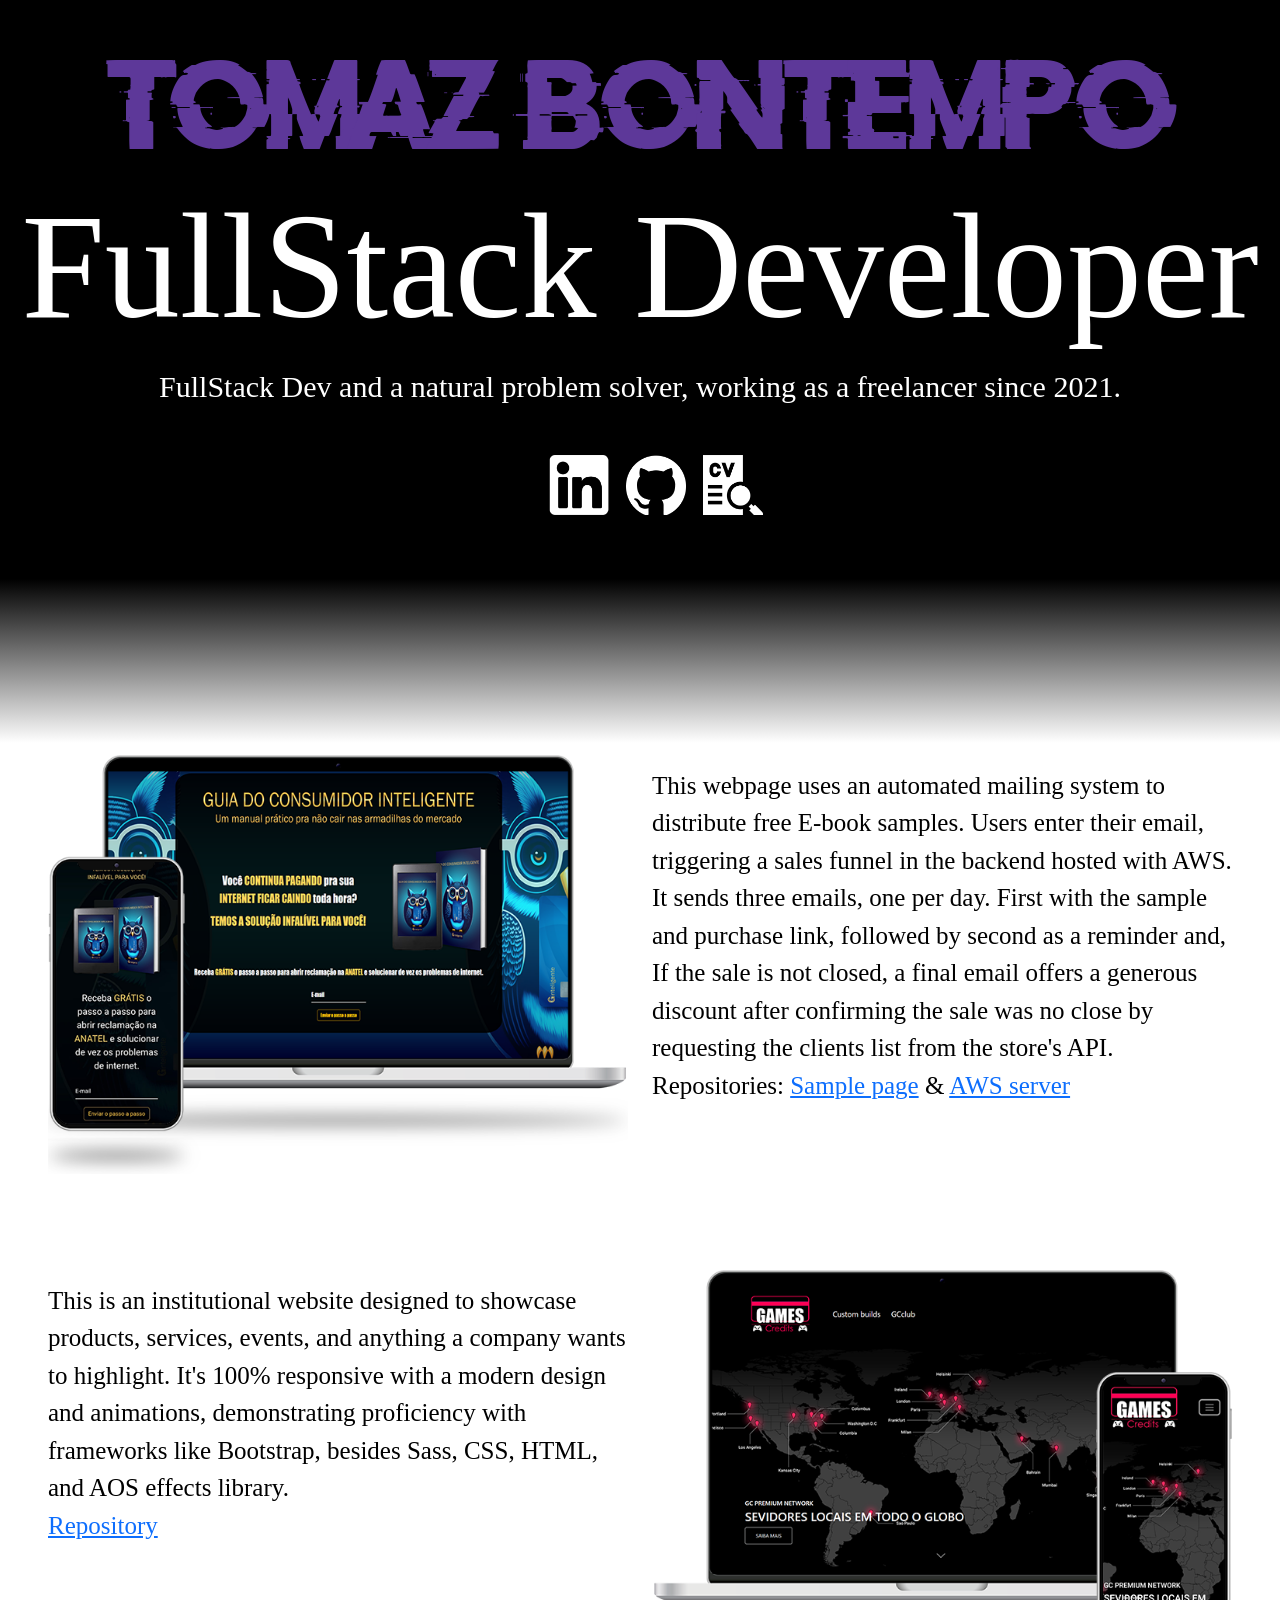
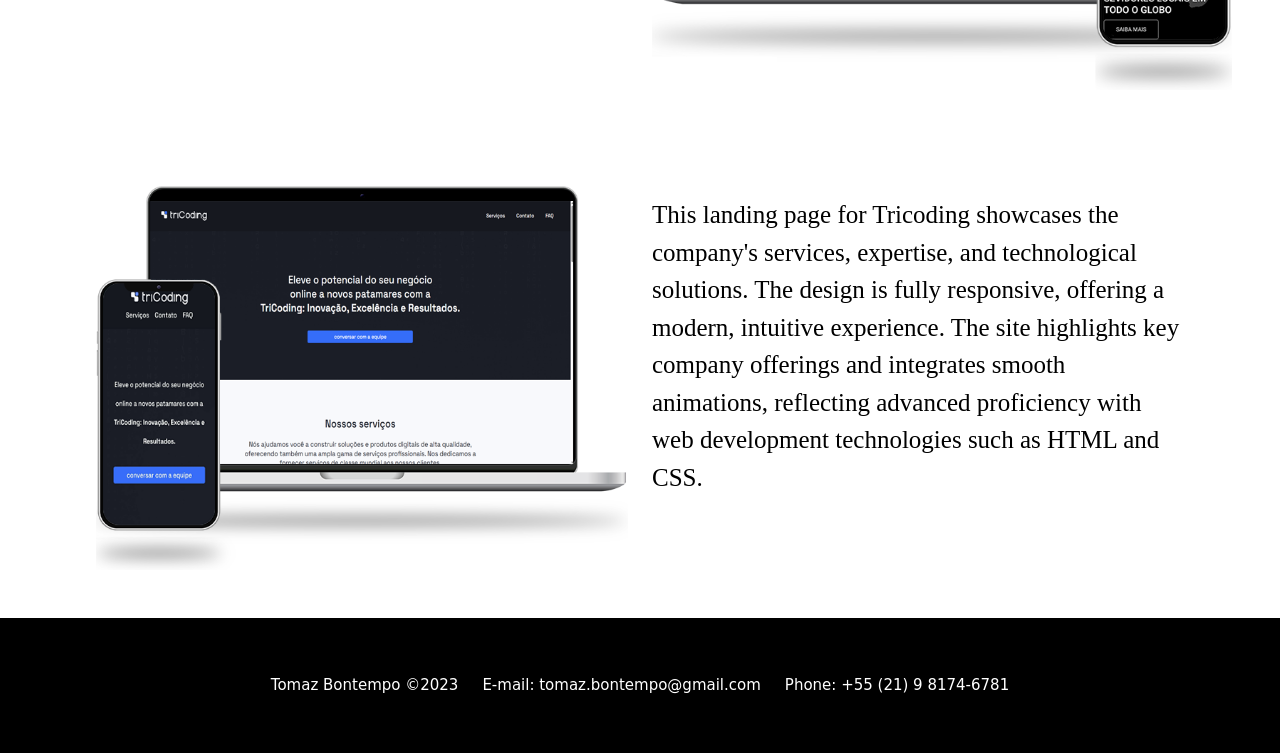
==== index.html @ 77db4ad9 "Update institutional site link after repository rename" ====
<!DOCTYPE html>
<html lang="en">
  <head>
    <title>Tomaz Bontempo FullStack Developer</title>
    <link rel="icon" type="image/x-icon" href="imgs/favicon.ico">
    <meta charset="utf-8" />
    <meta name="viewport" content="width=device-width, initial-scale=1" />
    <meta name="description" content="Easy and direct porfolio to display some of Tomaz Bontempo's projects and give quick access to Linkeding, GitHub and Resume.">
    <!-- Bootstrap CSS -->
    <link
      href="https://cdn.jsdelivr.net/npm/bootstrap@5.0.2/dist/css/bootstrap.min.css"
      rel="stylesheet"
      integrity="sha384-EVSTQN3/azprG1Anm3QDgpJLIm9Nao0Yz1ztcQTwFspd3yD65VohhpuuCOmLASjC"
      crossorigin="anonymous"
    />
    <link rel="stylesheet" href="style.css" />
  </head>
  <body>
    <header class="container-fluid py-5 title">
      <h2>Tomaz Bontempo</h2>
      <h1>FullStack Developer</h1>
      <p>
        FullStack Dev and a natural problem solver,
        working as a freelancer since 2021.
      </p>
      <div class="icons">
        <ul class="contatos">
          <li><a href="https://www.linkedin.com/in/tomazbontempo/" target="_blank"><img src="imgs/linkedin.png" class="icon" alt="Linkedin icon"></a></li>
          <li><a href="https://github.com/TomazBontempo" target="_blank"><img src="imgs/github.png" class="icon" alt="Github icon"></a></li>
          <li><a href="Files/Tomaz Bontempo - Resume.pdf" target="_blank"><img src="imgs/cv.png" class="icon" alt="CV icon"></a></li>
      </ul>
    </header>
      

    <div class="px-5 projects">
      <div class="row d-flex justify-content-around py-5">
        <div class="col-md">
          <a href="https://sample.guiadoconsumidorinteligente.com/" target="_blank"><img src="imgs/cgi.png" class="img-fluid" alt="GCI mockup" /></a>
        </div>
        <div class="col-md d-flex justify-content-center">
          <p>
            This webpage uses an automated mailing system to distribute free
            E-book samples. Users enter their email, triggering a sales funnel
            in the backend hosted with AWS. It sends three emails, one per day.
            First with the sample and purchase link, followed by second as a
            reminder and, If the sale is not closed, a final email offers a
            generous discount after confirming the sale was no close by
            requesting the clients list from the store's API.
            <br>Repositories: <a href="https://github.com/TomazBontempo/GCIfreeSamplePage" target="_blank">Sample page</a> & 
            <a href="https://github.com/TomazBontempo/gciAwsServer" target="_blank">AWS server</a>
          </p>
        </div>
      </div>
      <div class="row py-5">
        <div class="col-md order-md-2 ">
          <a href="https://tomazbontempo.github.io/onebitcode-institutional-site/" target="_blank"><img src="imgs/gc.png" class="img-fluid" alt="GC new products mockup" /></a>
        </div>
        <div class="col-md order-md-1 d-flex justify-content-center">
            <p>
              This is an institutional website designed to showcase products,
              services, events, and anything a company wants to highlight. It's
              100% responsive with a modern design and animations, demonstrating
              proficiency with frameworks like Bootstrap, besides Sass, CSS, HTML,
              and AOS effects library.<br><a href="https://github.com/TomazBontempo/gcInstitutionalSite" target="_blank">Repository</a>
          </p>
        </div>
    </div>
    <div class="px-5 projects02">
      <div class="row d-flex justify-content-around py-5">
        <div class="col-md">
          <a href="https://tricoding.com.br/" target="_blank"><img src="imgs/tricoding.png" class="img-fluid" alt="tricoding mockup" /></a>
        </div>
        <div class="col-md d-flex justify-content-center">
          <p>
              This landing page for Tricoding showcases the company's services,
             expertise, and technological solutions. The design is fully responsive, offering a modern, 
             intuitive experience. The site highlights key company offerings and integrates smooth animations, 
             reflecting advanced proficiency with web development technologies such as HTML and CSS.
          </p>
        </div>
      </div>
    </div>
    
    </div>

    <!-- Footer -->
    <footer class="container-fluid text-white text-center">
      <div class="text-center contact d-flex flex-column flex-md-row justify-content-md-center">
        <span class="me-4 mb-2 mb-md-0"> Tomaz Bontempo &copy;2023</span>
        <a class="me-4 mb-2 mb-md-0" href="mailto:tomaz.bontempo@gmail.com">E-mail: tomaz.bontempo@gmail.com</a>
        <a href="https://wa.me/5521981746781" target="_blank">Phone: +55 (21) 9 8174-6781</a>
      </div>
    </footer>
    <!-- Bootstrap Script -->
    <script
      src="https://cdn.jsdelivr.net/npm/bootstrap@5.0.2/dist/js/bootstrap.bundle.min.js"
      integrity="sha384-MrcW6ZMFYlzcLA8Nl+NtUVF0sA7MsXsP1UyJoMp4YLEuNSfAP+JcXn/tWtIaxVXM"
      crossorigin="anonymous"
    ></script>
  </body>
</html>
---- style.css ----
@font-face {
  font-family: glitch;
  src: url(Font/Doctor\ Glitch.otf);
}

@font-face {
  font-family: ow;
  src: url(Font/big_noodle_titling_oblique.ttf);
}

* {
  padding: 0px;
  margin: 0px;
}

/*Header*/
.title {
  text-align: center;
  margin: 0;
  background-color: black;
  color: white;
}

h1 {
  font-size: 150px;
  font-family: Impact;
}

h2 {
  font-family: glitch;
  color: #5d3899;
  font-size: 100px;
}

.title p {
  font-size: 30px;
}

p {
  font-family: ow;
}

.icons {
  display: block;
  text-align: center;
}

.icons li {
  display: inline-block;
  text-align: center;
  vertical-align: top;
  transition: 0.5s all;
  margin: 0 0.5%;
  box-sizing: border-box;
  cursor: pointer;
}

.icons li:hover {
  transform: scale(1.2);
  filter: drop-shadow(0 0 20px #5d3899) drop-shadow(0 0 20px #5d3899); /* Updated drop-shadow function */
}

.icon {
  width: 60px;
  height: 60px;
  margin-top: 30px;
}

/*Body*/
.projects {
  padding-top: 10%;
  background-image: linear-gradient(black, white 10%);
}

.projects02 {
  background-color: #ffffff;
}

.projects p {
  color: black;
  font-size: 30px;
  width: 65%;
  justify-content: center;
  margin-top: 2%;
}
.img-fluid {
  transition: 0.5s;
}
.img-fluid:hover {
  transform: scale(1.1);
}

/*Footer*/

footer {
  background-color: black;
  height: 15vh;
  font-size: 15px;
  font-weight: 500;
  display: flex;
  align-items: center;
  justify-content: center;
}

footer a {
  text-decoration: none;
  color: #ffffff;
}
footer a:hover {
  color: #5d3899;
}

/*Breakpoints*/

@media (max-width: 1600px) {
  .projects p {
    font-size: 25px;
    width: 100%;
  }
}

@media (max-width: 700px) {
  h1 {
    font-size: 75px;
  }

  h2 {
    font-size: 50px;
  }

  .title p {
    font-size: 20px;
  }

  .icon {
    width: 45px;
    height: 45px;
    margin-top: 20px;
    margin-left: 5px;
  }
}
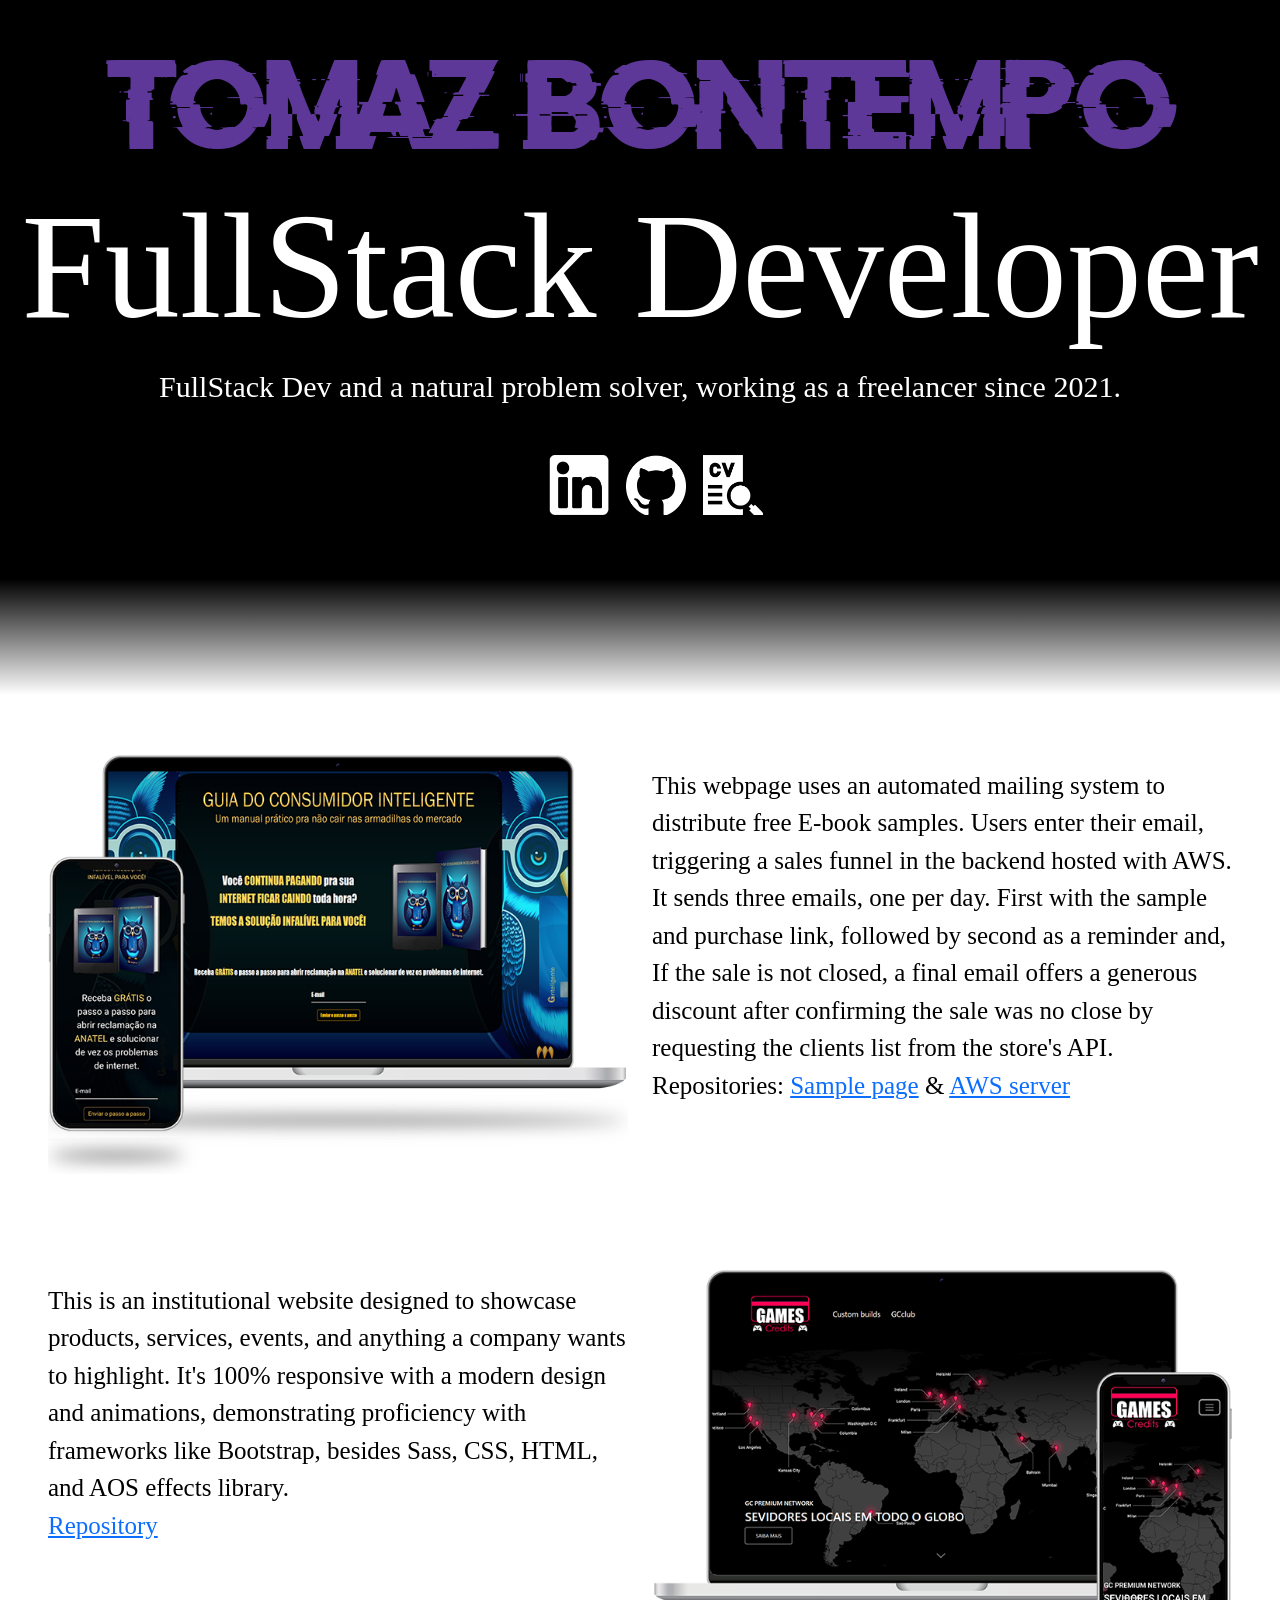
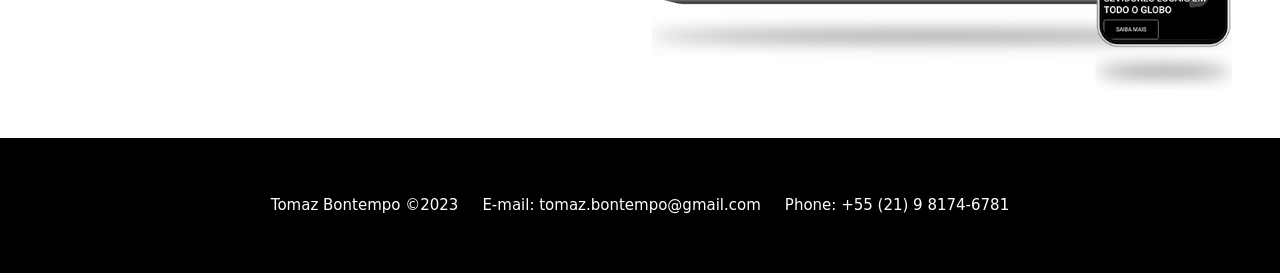
==== commit 54df2d6a: "Remove Tricoding project from portfolio Co-Authored-By: Claude Opus 5.5 <noreply@anthropic.com>" ====
--- a/index.html
+++ b/index.html
@@ -61,26 +61,10 @@
               services, events, and anything a company wants to highlight. It's
               100% responsive with a modern design and animations, demonstrating
               proficiency with frameworks like Bootstrap, besides Sass, CSS, HTML,
-              and AOS effects library.<br><a href="https://github.com/TomazBontempo/gcInstitutionalSite" target="_blank">Repository</a>
+              and AOS effects library.<br><a href="https://github.com/TomazBontempo/onebitcode-institutional-site" target="_blank">Repository</a>
           </p>
         </div>
     </div>
-    <div class="px-5 projects02">
-      <div class="row d-flex justify-content-around py-5">
-        <div class="col-md">
-          <a href="https://tricoding.com.br/" target="_blank"><img src="imgs/tricoding.png" class="img-fluid" alt="tricoding mockup" /></a>
-        </div>
-        <div class="col-md d-flex justify-content-center">
-          <p>
-              This landing page for Tricoding showcases the company's services,
-             expertise, and technological solutions. The design is fully responsive, offering a modern, 
-             intuitive experience. The site highlights key company offerings and integrates smooth animations, 
-             reflecting advanced proficiency with web development technologies such as HTML and CSS.
-          </p>
-        </div>
-      </div>
-    </div>
-    
     </div>
 
     <!-- Footer -->
--- a/style.css
+++ b/style.css
@@ -72,10 +72,6 @@
   background-image: linear-gradient(black, white 10%);
 }
 
-.projects02 {
-  background-color: #ffffff;
-}
-
 .projects p {
   color: black;
   font-size: 30px;
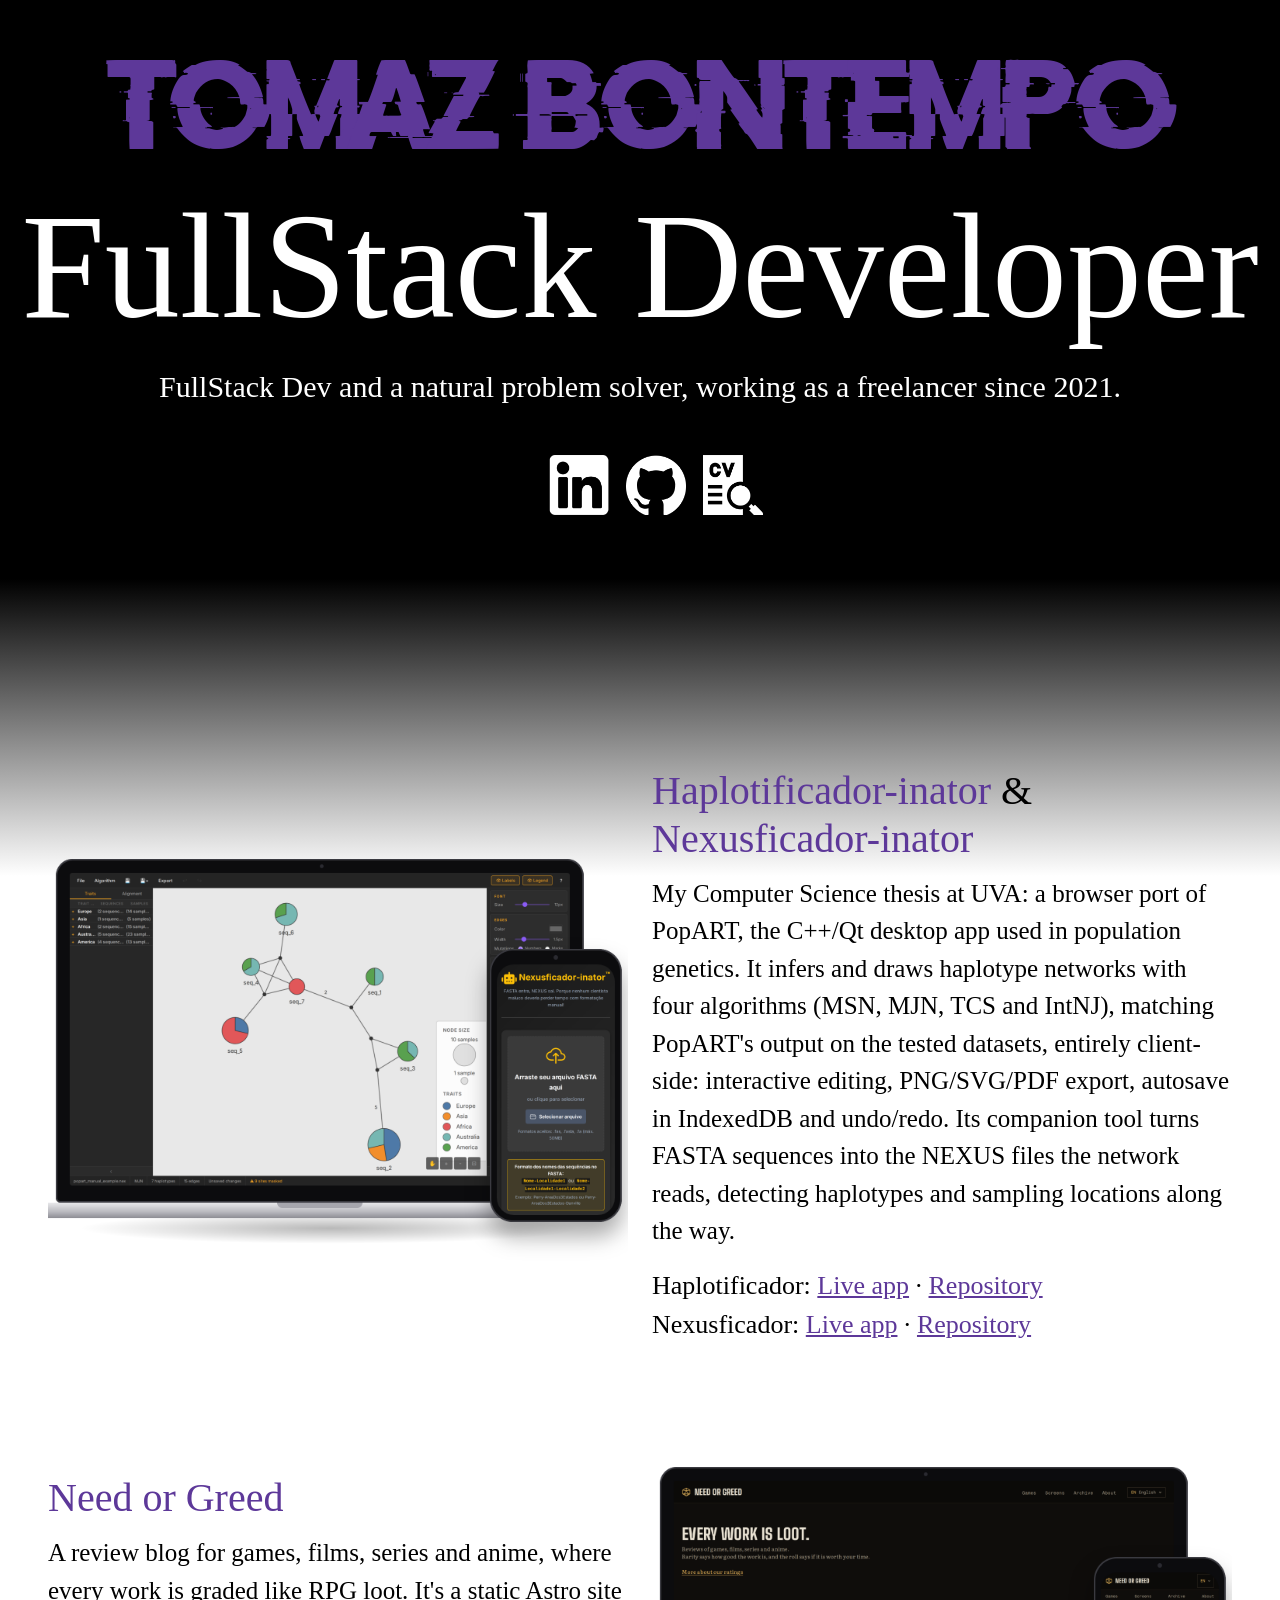
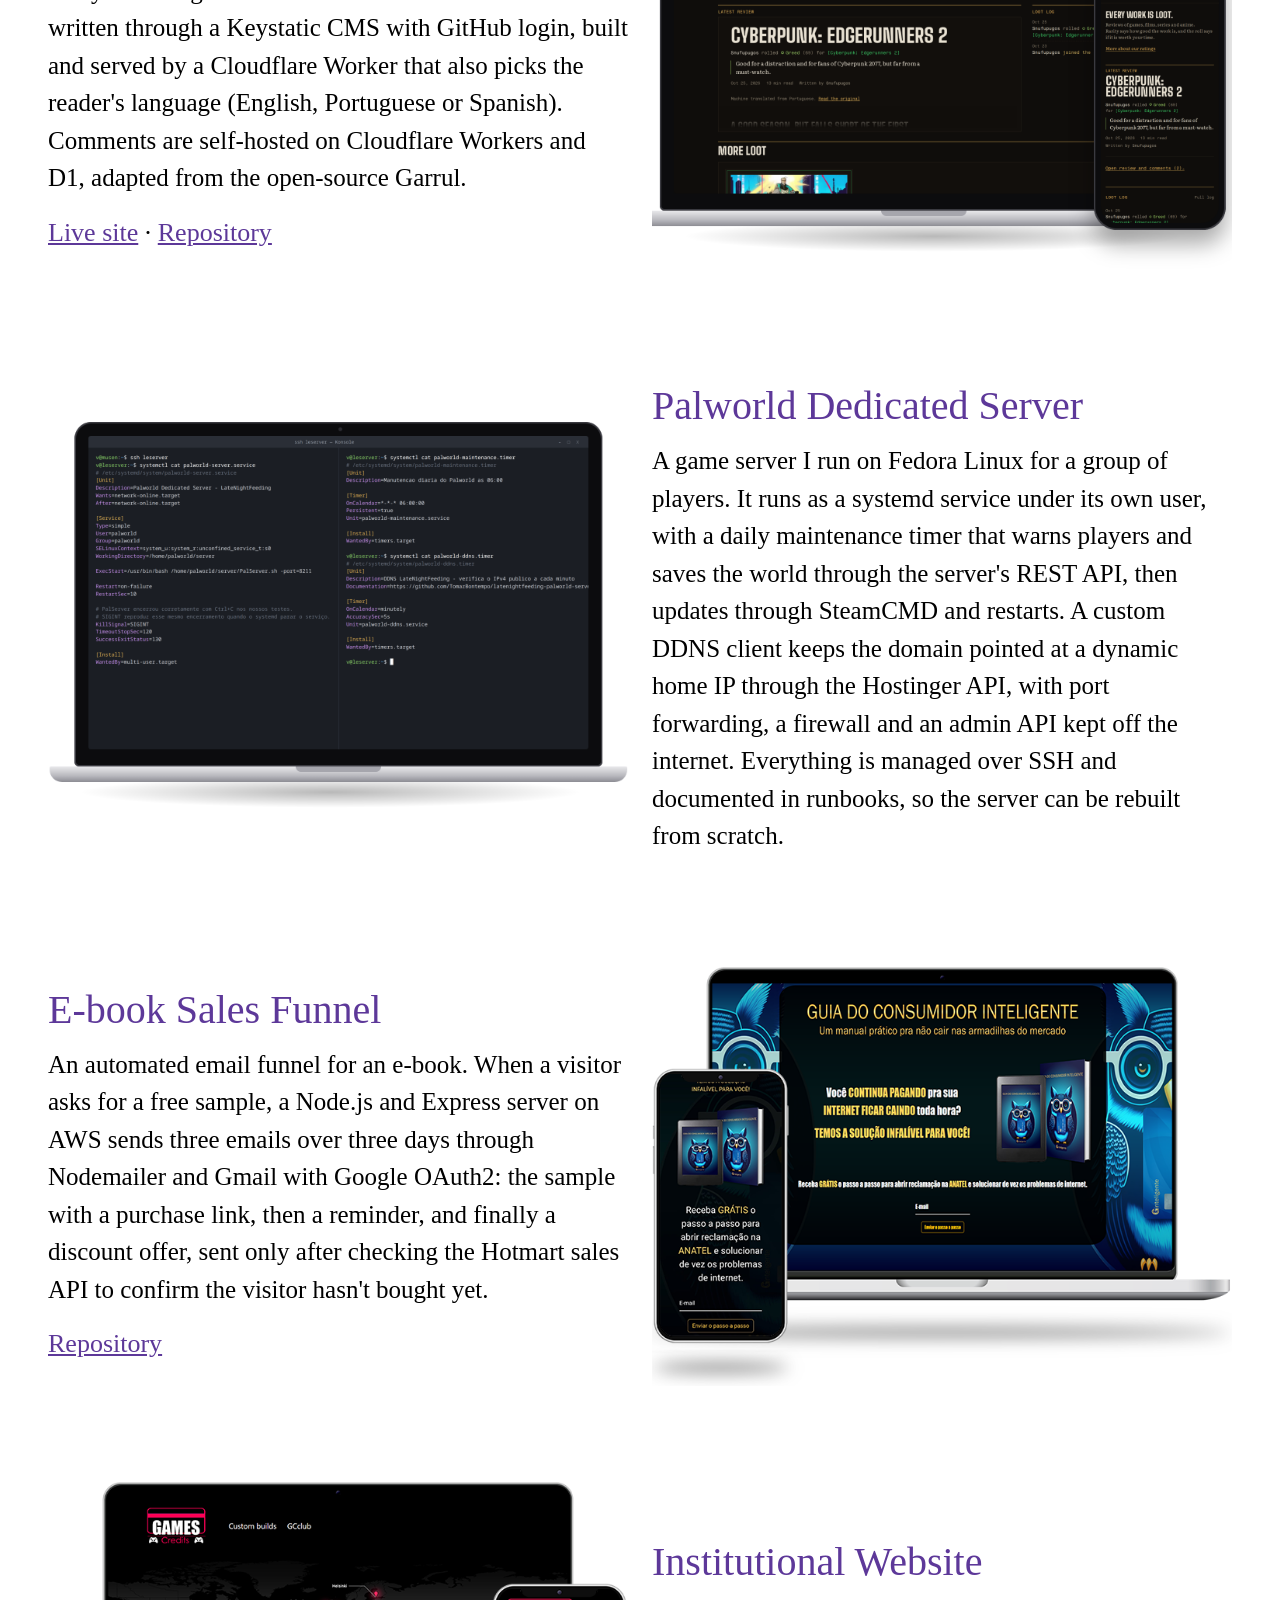
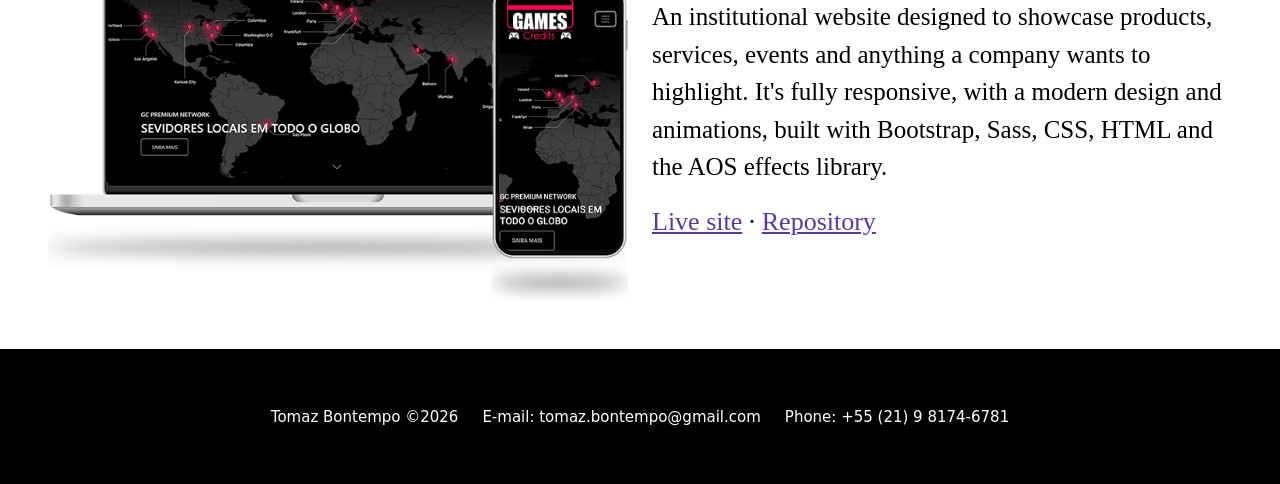
==== commit 927f7dee: "Add thesis, Need or Greed and Palworld projects; refocus GCI on the funnel - New sections with devic" ====
--- a/index.html
+++ b/index.html
@@ -32,45 +32,131 @@
     </header>
       
 
-    <div class="px-5 projects">
-      <div class="row d-flex justify-content-around py-5">
+    <main class="px-5 projects">
+      <!-- Haplotificador-inator + Nexusficador-inator -->
+      <section class="row align-items-center py-5">
         <div class="col-md">
-          <a href="https://sample.guiadoconsumidorinteligente.com/" target="_blank"><img src="imgs/cgi.png" class="img-fluid" alt="GCI mockup" /></a>
+          <a href="https://haplotificador-inator.vercel.app" target="_blank"><img src="imgs/haplo.png" class="img-fluid" alt="Haplotificador-inator haplotype network on a laptop and Nexusficador-inator on a phone" /></a>
         </div>
         <div class="col-md d-flex justify-content-center">
-          <p>
-            This webpage uses an automated mailing system to distribute free
-            E-book samples. Users enter their email, triggering a sales funnel
-            in the backend hosted with AWS. It sends three emails, one per day.
-            First with the sample and purchase link, followed by second as a
-            reminder and, If the sale is not closed, a final email offers a
-            generous discount after confirming the sale was no close by
-            requesting the clients list from the store's API.
-            <br>Repositories: <a href="https://github.com/TomazBontempo/GCIfreeSamplePage" target="_blank">Sample page</a> & 
-            <a href="https://github.com/TomazBontempo/gciAwsServer" target="_blank">AWS server</a>
-          </p>
+          <div class="project-text">
+            <h3>Haplotificador-inator <span>&amp;</span> Nexusficador-inator</h3>
+            <p>
+              My Computer Science thesis at UVA: a browser port of PopART, the
+              C++/Qt desktop app used in population genetics. It infers and draws
+              haplotype networks with four algorithms (MSN, MJN, TCS and IntNJ),
+              matching PopART's output on the tested datasets, entirely
+              client-side: interactive editing, PNG/SVG/PDF export, autosave in
+              IndexedDB and undo/redo. Its companion tool turns FASTA sequences
+              into the NEXUS files the network reads, detecting haplotypes and
+              sampling locations along the way.
+            </p>
+            <p class="links">
+              Haplotificador: <a href="https://haplotificador-inator.vercel.app" target="_blank">Live app</a> &middot;
+              <a href="https://github.com/TomazBontempo/haplotificador-inator" target="_blank">Repository</a><br>
+              Nexusficador: <a href="https://nexusficador-inator.vercel.app" target="_blank">Live app</a> &middot;
+              <a href="https://github.com/TomazBontempo/Nexusficador-inator" target="_blank">Repository</a>
+            </p>
+          </div>
         </div>
-      </div>
-      <div class="row py-5">
-        <div class="col-md order-md-2 ">
-          <a href="https://tomazbontempo.github.io/onebitcode-institutional-site/" target="_blank"><img src="imgs/gc.png" class="img-fluid" alt="GC new products mockup" /></a>
+      </section>
+
+      <!-- Need or Greed -->
+      <section class="row align-items-center py-5">
+        <div class="col-md order-md-2">
+          <a href="https://needorgreed.blog" target="_blank"><img src="imgs/needorgreed.png" class="img-fluid" alt="Need or Greed blog on a laptop and a phone" /></a>
         </div>
         <div class="col-md order-md-1 d-flex justify-content-center">
+          <div class="project-text">
+            <h3>Need or Greed</h3>
             <p>
-              This is an institutional website designed to showcase products,
-              services, events, and anything a company wants to highlight. It's
-              100% responsive with a modern design and animations, demonstrating
-              proficiency with frameworks like Bootstrap, besides Sass, CSS, HTML,
-              and AOS effects library.<br><a href="https://github.com/TomazBontempo/onebitcode-institutional-site" target="_blank">Repository</a>
-          </p>
+              A review blog for games, films, series and anime, where every work
+              is graded like RPG loot. It's a static Astro site written through a
+              Keystatic CMS with GitHub login, built and served by a Cloudflare
+              Worker that also picks the reader's language (English, Portuguese
+              or Spanish). Comments are self-hosted on Cloudflare Workers and D1,
+              adapted from the open-source Garrul.
+            </p>
+            <p class="links">
+              <a href="https://needorgreed.blog" target="_blank">Live site</a> &middot;
+              <a href="https://github.com/TomazBontempo/needorgreed.blog" target="_blank">Repository</a>
+            </p>
+          </div>
         </div>
-    </div>
-    </div>
+      </section>
+
+      <!-- Palworld dedicated server -->
+      <section class="row align-items-center py-5">
+        <div class="col-md">
+          <img src="imgs/palworld.png" class="img-fluid" alt="Terminal showing the systemd units of the Palworld server" />
+        </div>
+        <div class="col-md d-flex justify-content-center">
+          <div class="project-text">
+            <h3>Palworld Dedicated Server</h3>
+            <p>
+              A game server I run on Fedora Linux for a group of players. It runs
+              as a systemd service under its own user, with a daily maintenance
+              timer that warns players and saves the world through the server's
+              REST API, then updates through SteamCMD and restarts. A custom DDNS
+              client keeps the domain pointed at a dynamic home IP through the
+              Hostinger API, with port forwarding, a firewall and an admin API
+              kept off the internet. Everything is managed over SSH and
+              documented in runbooks, so the server can be rebuilt from scratch.
+            </p>
+          </div>
+        </div>
+      </section>
+
+      <!-- GCI sales funnel -->
+      <section class="row align-items-center py-5">
+        <div class="col-md order-md-2">
+          <a href="https://github.com/TomazBontempo/gciAwsServer" target="_blank"><img src="imgs/cgi.png" class="img-fluid" alt="Guia do Consumidor Inteligente free sample page on a laptop and a phone" /></a>
+        </div>
+        <div class="col-md order-md-1 d-flex justify-content-center">
+          <div class="project-text">
+            <h3>E-book Sales Funnel</h3>
+            <p>
+              An automated email funnel for an e-book. When a visitor asks for a
+              free sample, a Node.js and Express server on AWS sends three emails
+              over three days through Nodemailer and Gmail with Google OAuth2:
+              the sample with a purchase link, then a reminder, and finally a
+              discount offer, sent only after checking the Hotmart sales API to
+              confirm the visitor hasn't bought yet.
+            </p>
+            <p class="links">
+              <a href="https://github.com/TomazBontempo/gciAwsServer" target="_blank">Repository</a>
+            </p>
+          </div>
+        </div>
+      </section>
+
+      <!-- Institutional site -->
+      <section class="row align-items-center py-5">
+        <div class="col-md">
+          <a href="https://tomazbontempo.github.io/onebitcode-institutional-site/" target="_blank"><img src="imgs/gc.png" class="img-fluid" alt="Games Credits institutional site on a laptop and a phone" /></a>
+        </div>
+        <div class="col-md d-flex justify-content-center">
+          <div class="project-text">
+            <h3>Institutional Website</h3>
+            <p>
+              An institutional website designed to showcase products, services,
+              events and anything a company wants to highlight. It's fully
+              responsive, with a modern design and animations, built with
+              Bootstrap, Sass, CSS, HTML and the AOS effects library.
+            </p>
+            <p class="links">
+              <a href="https://tomazbontempo.github.io/onebitcode-institutional-site/" target="_blank">Live site</a> &middot;
+              <a href="https://github.com/TomazBontempo/onebitcode-institutional-site" target="_blank">Repository</a>
+            </p>
+          </div>
+        </div>
+      </section>
+    </main>
 
     <!-- Footer -->
     <footer class="container-fluid text-white text-center">
       <div class="text-center contact d-flex flex-column flex-md-row justify-content-md-center">
-        <span class="me-4 mb-2 mb-md-0"> Tomaz Bontempo &copy;2023</span>
+        <span class="me-4 mb-2 mb-md-0"> Tomaz Bontempo &copy;2026</span>
         <a class="me-4 mb-2 mb-md-0" href="mailto:tomaz.bontempo@gmail.com">E-mail: tomaz.bontempo@gmail.com</a>
         <a href="https://wa.me/5521981746781" target="_blank">Phone: +55 (21) 9 8174-6781</a>
       </div>
--- a/style.css
+++ b/style.css
@@ -72,12 +72,33 @@
   background-image: linear-gradient(black, white 10%);
 }
 
+.project-text {
+  width: 65%;
+  margin-top: 2%;
+}
+
+.projects h3 {
+  font-family: ow;
+  font-size: 50px;
+  color: #5d3899;
+  margin-bottom: 12px;
+}
+
+.projects h3 span {
+  color: black;
+}
+
 .projects p {
   color: black;
   font-size: 30px;
-  width: 65%;
-  justify-content: center;
-  margin-top: 2%;
+}
+
+.projects .links {
+  font-size: 26px;
+}
+
+.projects a {
+  color: #5d3899;
 }
 .img-fluid {
   transition: 0.5s;
@@ -109,9 +130,16 @@
 /*Breakpoints*/
 
 @media (max-width: 1600px) {
+  .project-text {
+    width: 100%;
+  }
+
   .projects p {
     font-size: 25px;
-    width: 100%;
+  }
+
+  .projects h3 {
+    font-size: 40px;
   }
 }
 
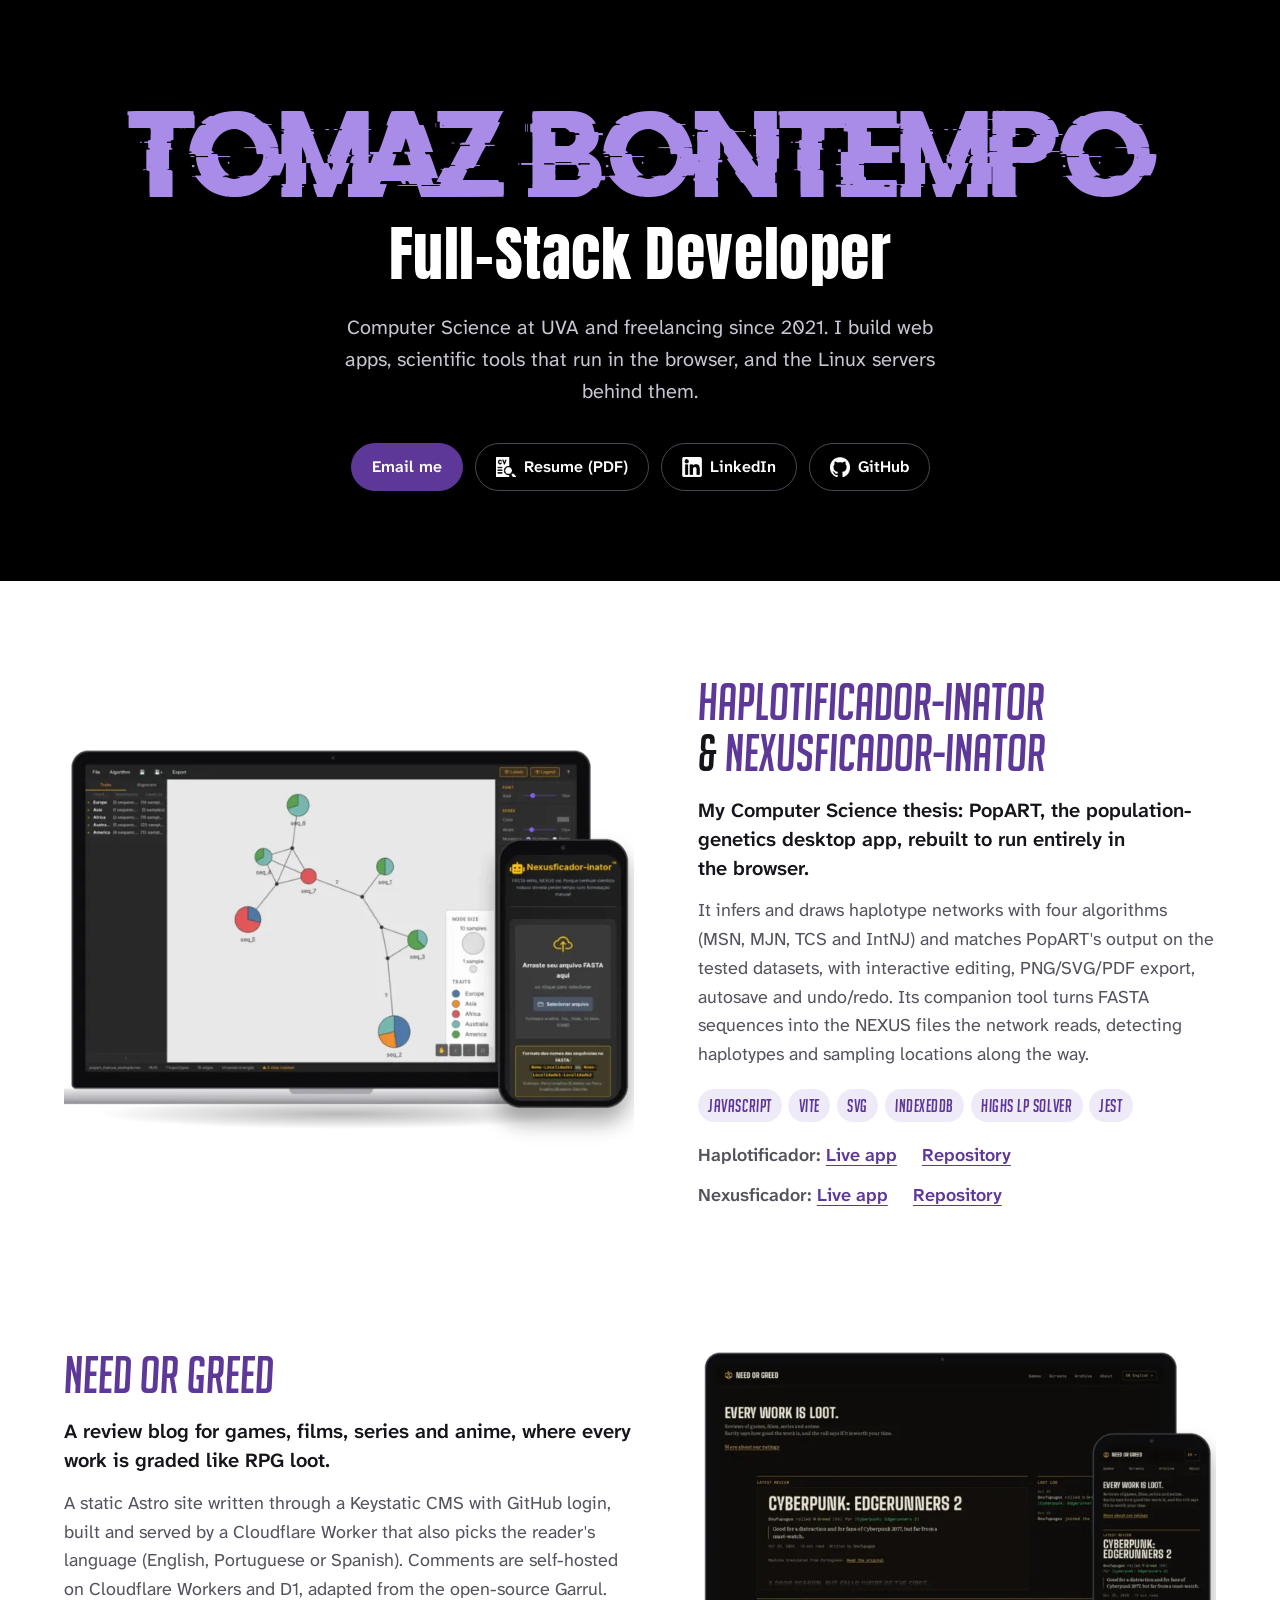
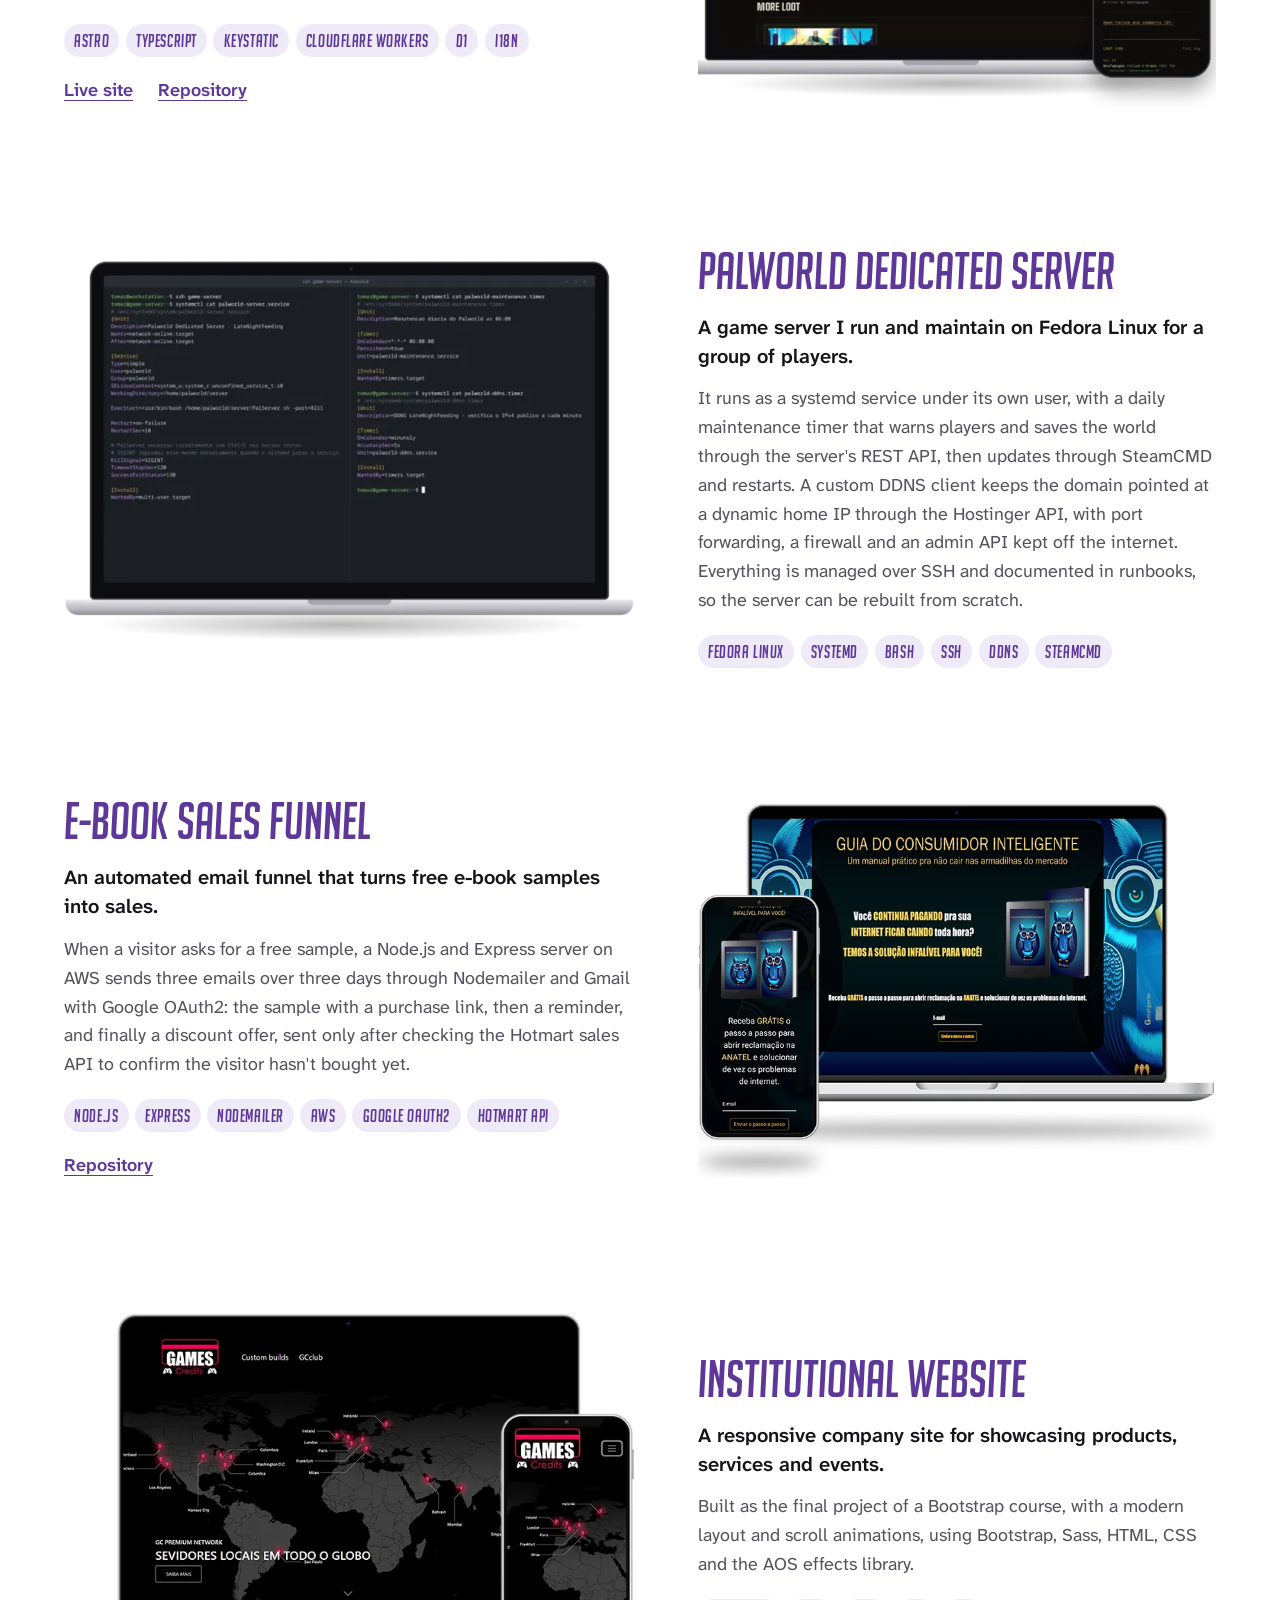
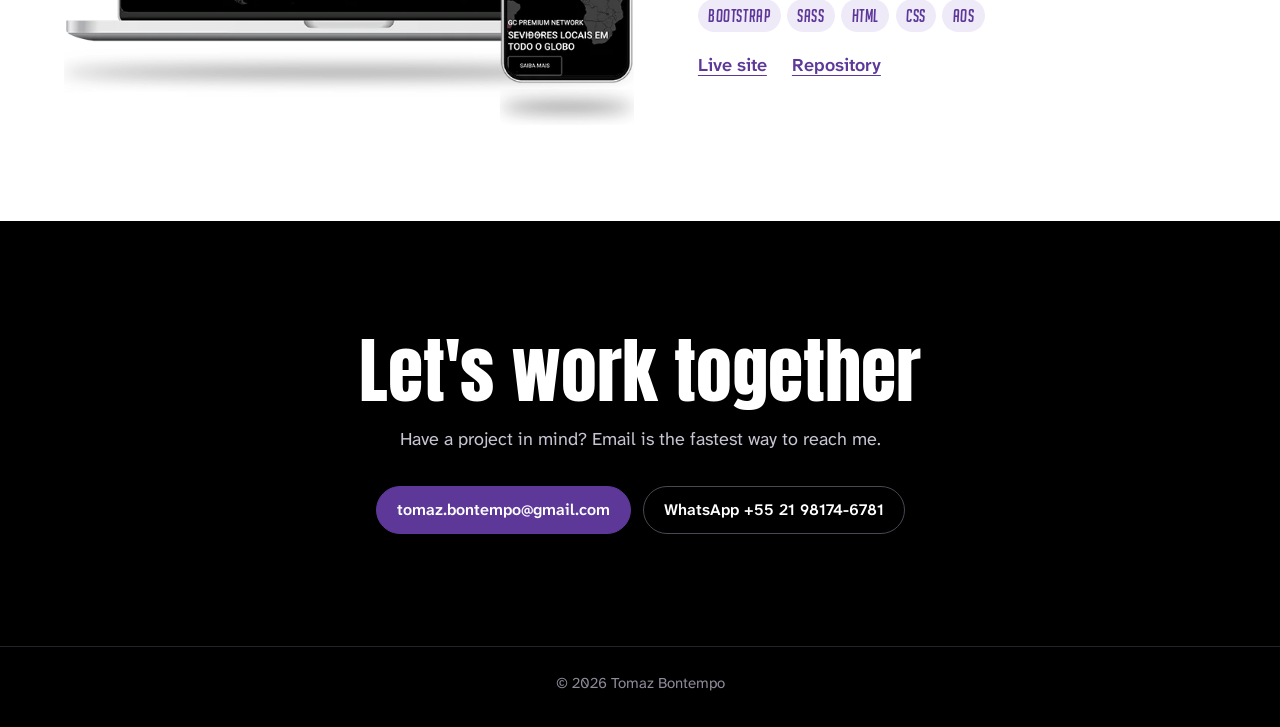
==== commit 06280413: "Redesign portfolio for SEO, readability, accessibility and speed - SEO: new title and description, c" ====
--- a/index.html
+++ b/index.html
@@ -1,171 +1,234 @@
 <!DOCTYPE html>
 <html lang="en">
   <head>
-    <title>Tomaz Bontempo FullStack Developer</title>
-    <link rel="icon" type="image/x-icon" href="imgs/favicon.ico">
     <meta charset="utf-8" />
     <meta name="viewport" content="width=device-width, initial-scale=1" />
-    <meta name="description" content="Easy and direct porfolio to display some of Tomaz Bontempo's projects and give quick access to Linkeding, GitHub and Resume.">
-    <!-- Bootstrap CSS -->
-    <link
-      href="https://cdn.jsdelivr.net/npm/bootstrap@5.0.2/dist/css/bootstrap.min.css"
-      rel="stylesheet"
-      integrity="sha384-EVSTQN3/azprG1Anm3QDgpJLIm9Nao0Yz1ztcQTwFspd3yD65VohhpuuCOmLASjC"
-      crossorigin="anonymous"
-    />
+    <title>Tomaz Bontempo | Full-Stack Developer: Web, Linux &amp; Bioinformatics Tools</title>
+    <meta name="description" content="Portfolio of Tomaz Bontempo, a full-stack developer and freelancer since 2021: browser-based bioinformatics tools from his Computer Science thesis, an Astro blog on Cloudflare, Linux game servers and Node.js automation." />
+    <link rel="canonical" href="https://tomazbontempo.com.br/" />
+    <meta name="theme-color" content="#000000" />
+    <link rel="icon" href="/favicon.ico" sizes="any" />
+
+    <!-- Social previews -->
+    <meta property="og:type" content="profile" />
+    <meta property="og:site_name" content="Tomaz Bontempo" />
+    <meta property="og:title" content="Tomaz Bontempo | Full-Stack Developer" />
+    <meta property="og:description" content="Web apps, browser-based bioinformatics tools and the Linux servers they run on. Freelancing since 2021." />
+    <meta property="og:url" content="https://tomazbontempo.com.br/" />
+    <meta property="og:image" content="https://tomazbontempo.com.br/imgs/og-image.png" />
+    <meta property="og:image:width" content="1200" />
+    <meta property="og:image:height" content="630" />
+    <meta property="og:image:alt" content="Tomaz Bontempo, Full-Stack Developer, next to a haplotype network from his thesis project" />
+    <meta property="og:locale" content="en_US" />
+    <meta property="profile:first_name" content="Tomaz" />
+    <meta property="profile:last_name" content="Bontempo" />
+    <meta name="twitter:card" content="summary_large_image" />
+    <meta name="twitter:title" content="Tomaz Bontempo | Full-Stack Developer" />
+    <meta name="twitter:description" content="Web apps, browser-based bioinformatics tools and the Linux servers they run on. Freelancing since 2021." />
+    <meta name="twitter:image" content="https://tomazbontempo.com.br/imgs/og-image.png" />
+
+    <link rel="preload" href="Font/doctor-glitch-name.woff2" as="font" type="font/woff2" crossorigin />
+    <link rel="preload" href="Font/atkinson-hyperlegible-next.woff2" as="font" type="font/woff2" crossorigin />
     <link rel="stylesheet" href="style.css" />
+
+    <script type="application/ld+json">
+      {
+        "@context": "https://schema.org",
+        "@type": "ProfilePage",
+        "url": "https://tomazbontempo.com.br/",
+        "name": "Tomaz Bontempo | Full-Stack Developer",
+        "mainEntity": {
+          "@type": "Person",
+          "name": "Tomaz Bontempo",
+          "jobTitle": "Full-Stack Developer",
+          "url": "https://tomazbontempo.com.br/",
+          "email": "mailto:tomaz.bontempo@gmail.com",
+          "image": "https://tomazbontempo.com.br/imgs/og-image.png",
+          "alumniOf": {
+            "@type": "CollegeOrUniversity",
+            "name": "Universidade Veiga de Almeida"
+          },
+          "knowsAbout": [
+            "JavaScript",
+            "Node.js",
+            "Astro",
+            "Cloudflare Workers",
+            "AWS",
+            "Linux server administration",
+            "systemd",
+            "Bioinformatics",
+            "Haplotype networks"
+          ],
+          "sameAs": [
+            "https://www.linkedin.com/in/tomazbontempo/",
+            "https://github.com/TomazBontempo"
+          ]
+        }
+      }
+    </script>
   </head>
   <body>
-    <header class="container-fluid py-5 title">
-      <h2>Tomaz Bontempo</h2>
-      <h1>FullStack Developer</h1>
-      <p>
-        FullStack Dev and a natural problem solver,
-        working as a freelancer since 2021.
+    <a class="skip-link" href="#projects">Skip to projects</a>
+
+    <header class="hero">
+      <h1 class="hero-name">Tomaz Bontempo</h1>
+      <p class="hero-role">Full-Stack Developer</p>
+      <p class="hero-intro">
+        Computer Science at UVA and freelancing since 2021. I build web apps,
+        scientific tools that run in the browser, and the Linux servers behind them.
       </p>
-      <div class="icons">
-        <ul class="contatos">
-          <li><a href="https://www.linkedin.com/in/tomazbontempo/" target="_blank"><img src="imgs/linkedin.png" class="icon" alt="Linkedin icon"></a></li>
-          <li><a href="https://github.com/TomazBontempo" target="_blank"><img src="imgs/github.png" class="icon" alt="Github icon"></a></li>
-          <li><a href="Files/Tomaz Bontempo - Resume.pdf" target="_blank"><img src="imgs/cv.png" class="icon" alt="CV icon"></a></li>
-      </ul>
+      <nav class="actions" aria-label="Contact and profiles">
+        <a class="button button-primary" href="mailto:tomaz.bontempo@gmail.com">Email me</a>
+        <a class="button" target="_blank" href="Files/Tomaz%20Bontempo%20-%20Resume.pdf"><img src="imgs/cv.png" width="20" height="20" alt="" />Resume (PDF)</a>
+        <a class="button" target="_blank" href="https://www.linkedin.com/in/tomazbontempo/"><img src="imgs/linkedin.png" width="20" height="20" alt="" />LinkedIn</a>
+        <a class="button" target="_blank" href="https://github.com/TomazBontempo"><img src="imgs/github.png" width="20" height="20" alt="" />GitHub</a>
+      </nav>
     </header>
-      
-
-    <main class="px-5 projects">
+
+    <main id="projects">
       <!-- Haplotificador-inator + Nexusficador-inator -->
-      <section class="row align-items-center py-5">
-        <div class="col-md">
-          <a href="https://haplotificador-inator.vercel.app" target="_blank"><img src="imgs/haplo.png" class="img-fluid" alt="Haplotificador-inator haplotype network on a laptop and Nexusficador-inator on a phone" /></a>
-        </div>
-        <div class="col-md d-flex justify-content-center">
-          <div class="project-text">
-            <h3>Haplotificador-inator <span>&amp;</span> Nexusficador-inator</h3>
-            <p>
-              My Computer Science thesis at UVA: a browser port of PopART, the
-              C++/Qt desktop app used in population genetics. It infers and draws
-              haplotype networks with four algorithms (MSN, MJN, TCS and IntNJ),
-              matching PopART's output on the tested datasets, entirely
-              client-side: interactive editing, PNG/SVG/PDF export, autosave in
-              IndexedDB and undo/redo. Its companion tool turns FASTA sequences
-              into the NEXUS files the network reads, detecting haplotypes and
-              sampling locations along the way.
-            </p>
-            <p class="links">
-              Haplotificador: <a href="https://haplotificador-inator.vercel.app" target="_blank">Live app</a> &middot;
-              <a href="https://github.com/TomazBontempo/haplotificador-inator" target="_blank">Repository</a><br>
-              Nexusficador: <a href="https://nexusficador-inator.vercel.app" target="_blank">Live app</a> &middot;
-              <a href="https://github.com/TomazBontempo/Nexusficador-inator" target="_blank">Repository</a>
-            </p>
-          </div>
-        </div>
-      </section>
+      <article class="project">
+        <a class="project-media" target="_blank" href="https://haplotificador-inator.vercel.app" tabindex="-1" aria-hidden="true">
+          <img src="imgs/haplo.webp" srcset="imgs/haplo-700.webp 700w, imgs/haplo.webp 1320w" sizes="(max-width: 860px) 100vw, 46vw" width="1320" height="954" fetchpriority="high" alt="" />
+        </a>
+        <div class="project-body">
+          <h2>Haplotificador-inator <span class="amp">&amp;</span> Nexusficador-inator</h2>
+          <p class="project-lead">
+            My Computer Science thesis: PopART, the population-genetics desktop app, rebuilt to run entirely in the browser.
+          </p>
+          <p>
+            It infers and draws haplotype networks with four algorithms (MSN, MJN,
+            TCS and IntNJ) and matches PopART's output on the tested datasets, with
+            interactive editing, PNG/SVG/PDF export, autosave and undo/redo. Its
+            companion tool turns FASTA sequences into the NEXUS files the network
+            reads, detecting haplotypes and sampling locations along the way.
+          </p>
+          <ul class="tags" aria-label="Technologies">
+            <li>JavaScript</li><li>Vite</li><li>SVG</li><li>IndexedDB</li><li>HiGHS LP solver</li><li>Jest</li>
+          </ul>
+          <p class="project-links">
+            Haplotificador: <a target="_blank" href="https://haplotificador-inator.vercel.app">Live app</a>
+            <a target="_blank" href="https://github.com/TomazBontempo/haplotificador-inator">Repository</a><br />
+            Nexusficador: <a target="_blank" href="https://nexusficador-inator.vercel.app">Live app</a>
+            <a target="_blank" href="https://github.com/TomazBontempo/Nexusficador-inator">Repository</a>
+          </p>
+        </div>
+      </article>
 
       <!-- Need or Greed -->
-      <section class="row align-items-center py-5">
-        <div class="col-md order-md-2">
-          <a href="https://needorgreed.blog" target="_blank"><img src="imgs/needorgreed.png" class="img-fluid" alt="Need or Greed blog on a laptop and a phone" /></a>
-        </div>
-        <div class="col-md order-md-1 d-flex justify-content-center">
-          <div class="project-text">
-            <h3>Need or Greed</h3>
-            <p>
-              A review blog for games, films, series and anime, where every work
-              is graded like RPG loot. It's a static Astro site written through a
-              Keystatic CMS with GitHub login, built and served by a Cloudflare
-              Worker that also picks the reader's language (English, Portuguese
-              or Spanish). Comments are self-hosted on Cloudflare Workers and D1,
-              adapted from the open-source Garrul.
-            </p>
-            <p class="links">
-              <a href="https://needorgreed.blog" target="_blank">Live site</a> &middot;
-              <a href="https://github.com/TomazBontempo/needorgreed.blog" target="_blank">Repository</a>
-            </p>
-          </div>
-        </div>
-      </section>
+      <article class="project project-flip">
+        <a class="project-media" target="_blank" href="https://needorgreed.blog" tabindex="-1" aria-hidden="true">
+          <img src="imgs/needorgreed.webp" srcset="imgs/needorgreed-700.webp 700w, imgs/needorgreed.webp 1320w" sizes="(max-width: 860px) 100vw, 46vw" width="1320" height="954" loading="lazy" alt="" />
+        </a>
+        <div class="project-body">
+          <h2>Need or Greed</h2>
+          <p class="project-lead">
+            A review blog for games, films, series and anime, where every work is graded like RPG loot.
+          </p>
+          <p>
+            A static Astro site written through a Keystatic CMS with GitHub login,
+            built and served by a Cloudflare Worker that also picks the reader's
+            language (English, Portuguese or Spanish). Comments are self-hosted on
+            Cloudflare Workers and D1, adapted from the open-source Garrul.
+          </p>
+          <ul class="tags" aria-label="Technologies">
+            <li>Astro</li><li>TypeScript</li><li>Keystatic</li><li>Cloudflare Workers</li><li>D1</li><li>i18n</li>
+          </ul>
+          <p class="project-links">
+            <a target="_blank" href="https://needorgreed.blog">Live site</a>
+            <a target="_blank" href="https://github.com/TomazBontempo/needorgreed.blog">Repository</a>
+          </p>
+        </div>
+      </article>
 
       <!-- Palworld dedicated server -->
-      <section class="row align-items-center py-5">
-        <div class="col-md">
-          <img src="imgs/palworld.png" class="img-fluid" alt="Terminal showing the systemd units of the Palworld server" />
-        </div>
-        <div class="col-md d-flex justify-content-center">
-          <div class="project-text">
-            <h3>Palworld Dedicated Server</h3>
-            <p>
-              A game server I run on Fedora Linux for a group of players. It runs
-              as a systemd service under its own user, with a daily maintenance
-              timer that warns players and saves the world through the server's
-              REST API, then updates through SteamCMD and restarts. A custom DDNS
-              client keeps the domain pointed at a dynamic home IP through the
-              Hostinger API, with port forwarding, a firewall and an admin API
-              kept off the internet. Everything is managed over SSH and
-              documented in runbooks, so the server can be rebuilt from scratch.
-            </p>
-          </div>
-        </div>
-      </section>
+      <article class="project">
+        <div class="project-media">
+          <img src="imgs/palworld.webp" srcset="imgs/palworld-700.webp 700w, imgs/palworld.webp 1320w" sizes="(max-width: 860px) 100vw, 46vw" width="1320" height="954" loading="lazy" alt="Terminal showing the systemd service and timer units of the Palworld server" />
+        </div>
+        <div class="project-body">
+          <h2>Palworld Dedicated Server</h2>
+          <p class="project-lead">
+            A game server I run and maintain on Fedora Linux for a group of players.
+          </p>
+          <p>
+            It runs as a systemd service under its own user, with a daily
+            maintenance timer that warns players and saves the world through the
+            server's REST API, then updates through SteamCMD and restarts. A custom
+            DDNS client keeps the domain pointed at a dynamic home IP through the
+            Hostinger API, with port forwarding, a firewall and an admin API kept
+            off the internet. Everything is managed over SSH and documented in
+            runbooks, so the server can be rebuilt from scratch.
+          </p>
+          <ul class="tags" aria-label="Technologies">
+            <li>Fedora Linux</li><li>systemd</li><li>Bash</li><li>SSH</li><li>DDNS</li><li>SteamCMD</li>
+          </ul>
+        </div>
+      </article>
 
       <!-- GCI sales funnel -->
-      <section class="row align-items-center py-5">
-        <div class="col-md order-md-2">
-          <a href="https://github.com/TomazBontempo/gciAwsServer" target="_blank"><img src="imgs/cgi.png" class="img-fluid" alt="Guia do Consumidor Inteligente free sample page on a laptop and a phone" /></a>
-        </div>
-        <div class="col-md order-md-1 d-flex justify-content-center">
-          <div class="project-text">
-            <h3>E-book Sales Funnel</h3>
-            <p>
-              An automated email funnel for an e-book. When a visitor asks for a
-              free sample, a Node.js and Express server on AWS sends three emails
-              over three days through Nodemailer and Gmail with Google OAuth2:
-              the sample with a purchase link, then a reminder, and finally a
-              discount offer, sent only after checking the Hotmart sales API to
-              confirm the visitor hasn't bought yet.
-            </p>
-            <p class="links">
-              <a href="https://github.com/TomazBontempo/gciAwsServer" target="_blank">Repository</a>
-            </p>
-          </div>
-        </div>
-      </section>
+      <article class="project project-flip">
+        <a class="project-media" target="_blank" href="https://github.com/TomazBontempo/gciAwsServer" tabindex="-1" aria-hidden="true">
+          <img src="imgs/cgi.webp" width="747" height="540" loading="lazy" alt="" />
+        </a>
+        <div class="project-body">
+          <h2>E-book Sales Funnel</h2>
+          <p class="project-lead">
+            An automated email funnel that turns free e-book samples into sales.
+          </p>
+          <p>
+            When a visitor asks for a free sample, a Node.js and Express server on
+            AWS sends three emails over three days through Nodemailer and Gmail with
+            Google OAuth2: the sample with a purchase link, then a reminder, and
+            finally a discount offer, sent only after checking the Hotmart sales API
+            to confirm the visitor hasn't bought yet.
+          </p>
+          <ul class="tags" aria-label="Technologies">
+            <li>Node.js</li><li>Express</li><li>Nodemailer</li><li>AWS</li><li>Google OAuth2</li><li>Hotmart API</li>
+          </ul>
+          <p class="project-links">
+            <a target="_blank" href="https://github.com/TomazBontempo/gciAwsServer">Repository</a>
+          </p>
+        </div>
+      </article>
 
       <!-- Institutional site -->
-      <section class="row align-items-center py-5">
-        <div class="col-md">
-          <a href="https://tomazbontempo.github.io/onebitcode-institutional-site/" target="_blank"><img src="imgs/gc.png" class="img-fluid" alt="Games Credits institutional site on a laptop and a phone" /></a>
-        </div>
-        <div class="col-md d-flex justify-content-center">
-          <div class="project-text">
-            <h3>Institutional Website</h3>
-            <p>
-              An institutional website designed to showcase products, services,
-              events and anything a company wants to highlight. It's fully
-              responsive, with a modern design and animations, built with
-              Bootstrap, Sass, CSS, HTML and the AOS effects library.
-            </p>
-            <p class="links">
-              <a href="https://tomazbontempo.github.io/onebitcode-institutional-site/" target="_blank">Live site</a> &middot;
-              <a href="https://github.com/TomazBontempo/onebitcode-institutional-site" target="_blank">Repository</a>
-            </p>
-          </div>
-        </div>
-      </section>
+      <article class="project">
+        <a class="project-media" target="_blank" href="https://tomazbontempo.github.io/onebitcode-institutional-site/" tabindex="-1" aria-hidden="true">
+          <img src="imgs/gc.webp" width="747" height="540" loading="lazy" alt="" />
+        </a>
+        <div class="project-body">
+          <h2>Institutional Website</h2>
+          <p class="project-lead">
+            A responsive company site for showcasing products, services and events.
+          </p>
+          <p>
+            Built as the final project of a Bootstrap course, with a modern layout
+            and scroll animations, using Bootstrap, Sass, HTML, CSS and the AOS
+            effects library.
+          </p>
+          <ul class="tags" aria-label="Technologies">
+            <li>Bootstrap</li><li>Sass</li><li>HTML</li><li>CSS</li><li>AOS</li>
+          </ul>
+          <p class="project-links">
+            <a target="_blank" href="https://tomazbontempo.github.io/onebitcode-institutional-site/">Live site</a>
+            <a target="_blank" href="https://github.com/TomazBontempo/onebitcode-institutional-site">Repository</a>
+          </p>
+        </div>
+      </article>
     </main>
 
-    <!-- Footer -->
-    <footer class="container-fluid text-white text-center">
-      <div class="text-center contact d-flex flex-column flex-md-row justify-content-md-center">
-        <span class="me-4 mb-2 mb-md-0"> Tomaz Bontempo &copy;2026</span>
-        <a class="me-4 mb-2 mb-md-0" href="mailto:tomaz.bontempo@gmail.com">E-mail: tomaz.bontempo@gmail.com</a>
-        <a href="https://wa.me/5521981746781" target="_blank">Phone: +55 (21) 9 8174-6781</a>
+    <section class="contact" aria-labelledby="contact-title">
+      <h2 id="contact-title">Let's work together</h2>
+      <p>Have a project in mind? Email is the fastest way to reach me.</p>
+      <div class="actions">
+        <a class="button button-primary" href="mailto:tomaz.bontempo@gmail.com">tomaz.bontempo@gmail.com</a>
+        <a class="button" target="_blank" href="https://wa.me/5521981746781">WhatsApp +55 21 98174-6781</a>
       </div>
+    </section>
+
+    <footer class="footer">
+      <p>&copy; 2026 Tomaz Bontempo</p>
     </footer>
-    <!-- Bootstrap Script -->
-    <script
-      src="https://cdn.jsdelivr.net/npm/bootstrap@5.0.2/dist/js/bootstrap.bundle.min.js"
-      integrity="sha384-MrcW6ZMFYlzcLA8Nl+NtUVF0sA7MsXsP1UyJoMp4YLEuNSfAP+JcXn/tWtIaxVXM"
-      crossorigin="anonymous"
-    ></script>
   </body>
 </html>
--- a/style.css
+++ b/style.css
@@ -1,165 +1,355 @@
+/* ---------- Fonts (self-hosted WOFF2) ---------- */
 @font-face {
-  font-family: glitch;
-  src: url(Font/Doctor\ Glitch.otf);
+  font-family: "Doctor Glitch";
+  src: url(Font/doctor-glitch-name.woff2) format("woff2");
+  font-display: swap;
 }
 
 @font-face {
-  font-family: ow;
-  src: url(Font/big_noodle_titling_oblique.ttf);
+  font-family: "Big Noodle";
+  src: url(Font/big-noodle-titling-oblique.woff2) format("woff2");
+  font-display: swap;
+}
+
+/* Anton: free Impact-style display face (SIL OFL) */
+@font-face {
+  font-family: "Anton";
+  src: url(Font/anton.woff2) format("woff2");
+  font-display: swap;
+}
+
+/* Atkinson Hyperlegible Next: body text (SIL OFL), variable weight */
+@font-face {
+  font-family: "Atkinson Hyperlegible Next";
+  src: url(Font/atkinson-hyperlegible-next.woff2) format("woff2");
+  font-weight: 200 800;
+  font-display: swap;
+}
+
+/* ---------- Tokens ---------- */
+:root {
+  --ink: #000000;
+  --paper: #ffffff;
+  --violet: #5d3899; /* on paper: 8.4:1 */
+  --violet-bright: #a98be8; /* on ink: 7.6:1 */
+  --text: #16141a;
+  --text-muted: #55525e; /* on paper: 7.6:1 */
+  --text-on-ink: #ffffff;
+  --text-on-ink-muted: #c9c5d3; /* on ink: 12.4:1 */
+  --tag-bg: #efeaf8;
+
+  --font-name: "Doctor Glitch", "Anton", sans-serif;
+  --font-display: "Anton", "Arial Narrow", sans-serif;
+  --font-heading: "Big Noodle", "Anton", sans-serif;
+  --font-body: "Atkinson Hyperlegible Next", system-ui, sans-serif;
+
+  --page-pad: clamp(1.25rem, 5vw, 4rem);
+  --ease-out: cubic-bezier(0.16, 1, 0.3, 1);
+}
+
+/* ---------- Base ---------- */
+*,
+*::before,
+*::after {
+  box-sizing: border-box;
 }
 
 * {
-  padding: 0px;
-  margin: 0px;
-}
-
-/*Header*/
-.title {
+  margin: 0;
+}
+
+html {
+  -webkit-text-size-adjust: 100%;
+}
+
+@media (prefers-reduced-motion: no-preference) {
+  html {
+    scroll-behavior: smooth;
+  }
+}
+
+body {
+  font-family: var(--font-body);
+  font-size: 1.125rem;
+  line-height: 1.6;
+  color: var(--text);
+  background: var(--paper);
+  -webkit-font-smoothing: antialiased;
+}
+
+img {
+  display: block;
+  max-width: 100%;
+  height: auto;
+}
+
+::selection {
+  background: var(--violet);
+  color: var(--paper);
+}
+
+a {
+  color: var(--violet);
+  text-decoration-thickness: 1px;
+  text-underline-offset: 0.2em;
+}
+
+a:hover {
+  text-decoration-thickness: 2px;
+}
+
+:focus-visible {
+  outline: 3px solid var(--violet);
+  outline-offset: 3px;
+  border-radius: 2px;
+}
+
+.hero :focus-visible,
+.contact :focus-visible {
+  outline-color: var(--violet-bright);
+}
+
+.skip-link {
+  position: absolute;
+  left: 1rem;
+  top: -100%;
+  z-index: 10;
+  padding: 0.5rem 1rem;
+  background: var(--paper);
+  color: var(--violet);
+  font-weight: 700;
+}
+
+.skip-link:focus {
+  top: 1rem;
+}
+
+/* ---------- Buttons ---------- */
+.actions {
+  display: flex;
+  flex-wrap: wrap;
+  justify-content: center;
+  gap: 0.75rem;
+}
+
+.button {
+  display: inline-flex;
+  align-items: center;
+  gap: 0.5rem;
+  min-height: 48px;
+  padding: 0.65rem 1.25rem;
+  border: 1px solid #4a4652;
+  border-radius: 999px;
+  color: var(--text-on-ink);
+  font-weight: 600;
+  font-size: 1rem;
+  text-decoration: none;
+  transition:
+    border-color 0.2s var(--ease-out),
+    background-color 0.2s var(--ease-out);
+}
+
+.button img {
+  width: 20px;
+  height: 20px;
+}
+
+.button:hover {
+  border-color: var(--violet-bright);
+  background-color: #17141d;
+}
+
+.button-primary {
+  border-color: var(--violet);
+  background-color: var(--violet);
+}
+
+.button-primary:hover {
+  border-color: var(--violet-bright);
+  background-color: #6c44b0;
+}
+
+/* ---------- Hero ---------- */
+.hero {
+  padding: clamp(4rem, 12vh, 8rem) var(--page-pad) clamp(3.5rem, 10vh, 6rem);
+  background: var(--ink);
+  color: var(--text-on-ink);
   text-align: center;
-  margin: 0;
-  background-color: black;
-  color: white;
-}
-
-h1 {
-  font-size: 150px;
-  font-family: Impact;
-}
-
-h2 {
-  font-family: glitch;
-  color: #5d3899;
-  font-size: 100px;
-}
-
-.title p {
-  font-size: 30px;
-}
-
-p {
-  font-family: ow;
-}
-
-.icons {
-  display: block;
+}
+
+.hero-name {
+  font-family: var(--font-name);
+  font-weight: 400;
+  font-size: clamp(3rem, 10vw, 6rem);
+  line-height: 1.05;
+  color: var(--violet-bright);
+  text-wrap: balance;
+}
+
+.hero-role {
+  margin-top: 0.75rem;
+  font-family: var(--font-display);
+  font-size: clamp(2rem, 5.5vw, 3.75rem);
+  line-height: 1.1;
+  letter-spacing: 0.01em;
+  text-wrap: balance;
+}
+
+.hero-intro {
+  max-width: 38rem;
+  margin: 1.5rem auto 2.25rem;
+  font-size: clamp(1.0625rem, 2vw, 1.25rem);
+  color: var(--text-on-ink-muted);
+  text-wrap: pretty;
+}
+
+/* ---------- Projects ---------- */
+main {
+  max-width: 82rem;
+  margin: 0 auto;
+  padding: clamp(3rem, 8vw, 6rem) var(--page-pad);
+}
+
+.project {
+  display: grid;
+  grid-template-columns: minmax(0, 1.1fr) minmax(0, 1fr);
+  gap: clamp(2rem, 5vw, 4.5rem);
+  align-items: center;
+}
+
+.project + .project {
+  margin-top: clamp(4rem, 10vw, 8rem);
+}
+
+.project-flip .project-media {
+  order: 2;
+}
+
+.project-media img {
+  width: 100%;
+}
+
+@media (prefers-reduced-motion: no-preference) {
+  .project-media img {
+    transition: transform 0.6s var(--ease-out);
+  }
+
+  .project-media:hover img {
+    transform: scale(1.03);
+  }
+}
+
+.project-body {
+  max-width: 36rem;
+}
+
+.project-flip .project-body {
+  justify-self: end;
+}
+
+.project h2 {
+  font-family: var(--font-heading);
+  font-weight: 400;
+  font-size: clamp(2.25rem, 4vw, 3.25rem);
+  line-height: 1;
+  color: var(--violet);
+  text-wrap: balance;
+}
+
+.project h2 .amp {
+  color: var(--text);
+}
+
+.project-lead {
+  margin-top: 1rem;
+  font-size: 1.25rem;
+  font-weight: 600;
+  line-height: 1.45;
+  color: var(--text);
+  text-wrap: pretty;
+}
+
+.project-body > p:not(.project-lead) {
+  margin-top: 0.85rem;
+  color: var(--text-muted);
+  text-wrap: pretty;
+}
+
+.tags {
+  display: flex;
+  flex-wrap: wrap;
+  gap: 0.4rem;
+  margin-top: 1.25rem;
+  padding: 0;
+  list-style: none;
+}
+
+.tags li {
+  padding: 0.2rem 0.65rem;
+  border-radius: 999px;
+  background: var(--tag-bg);
+  color: var(--violet);
+  font-family: var(--font-heading);
+  font-size: 1.125rem;
+  letter-spacing: 0.03em;
+  line-height: 1.5;
+}
+
+.project-links {
+  margin-top: 1.25rem;
+  font-weight: 600;
+  line-height: 2.2;
+}
+
+.project-links a + a {
+  margin-left: 1.25rem;
+}
+
+/* ---------- Contact ---------- */
+.contact {
+  padding: clamp(4rem, 10vw, 7rem) var(--page-pad);
+  background: var(--ink);
+  color: var(--text-on-ink);
   text-align: center;
 }
 
-.icons li {
-  display: inline-block;
+.contact h2 {
+  font-family: var(--font-display);
+  font-weight: 400;
+  font-size: clamp(2.5rem, 7vw, 4.5rem);
+  line-height: 1.05;
+  text-wrap: balance;
+}
+
+.contact p {
+  max-width: 34rem;
+  margin: 1rem auto 2rem;
+  color: var(--text-on-ink-muted);
+}
+
+/* ---------- Footer ---------- */
+.footer {
+  padding: 1.5rem var(--page-pad) 2rem;
+  border-top: 1px solid #24212a;
+  background: var(--ink);
+  color: #8f8a99;
+  font-size: 0.9375rem;
   text-align: center;
-  vertical-align: top;
-  transition: 0.5s all;
-  margin: 0 0.5%;
-  box-sizing: border-box;
-  cursor: pointer;
-}
-
-.icons li:hover {
-  transform: scale(1.2);
-  filter: drop-shadow(0 0 20px #5d3899) drop-shadow(0 0 20px #5d3899); /* Updated drop-shadow function */
-}
-
-.icon {
-  width: 60px;
-  height: 60px;
-  margin-top: 30px;
-}
-
-/*Body*/
-.projects {
-  padding-top: 10%;
-  background-image: linear-gradient(black, white 10%);
-}
-
-.project-text {
-  width: 65%;
-  margin-top: 2%;
-}
-
-.projects h3 {
-  font-family: ow;
-  font-size: 50px;
-  color: #5d3899;
-  margin-bottom: 12px;
-}
-
-.projects h3 span {
-  color: black;
-}
-
-.projects p {
-  color: black;
-  font-size: 30px;
-}
-
-.projects .links {
-  font-size: 26px;
-}
-
-.projects a {
-  color: #5d3899;
-}
-.img-fluid {
-  transition: 0.5s;
-}
-.img-fluid:hover {
-  transform: scale(1.1);
-}
-
-/*Footer*/
-
-footer {
-  background-color: black;
-  height: 15vh;
-  font-size: 15px;
-  font-weight: 500;
-  display: flex;
-  align-items: center;
-  justify-content: center;
-}
-
-footer a {
-  text-decoration: none;
-  color: #ffffff;
-}
-footer a:hover {
-  color: #5d3899;
-}
-
-/*Breakpoints*/
-
-@media (max-width: 1600px) {
-  .project-text {
-    width: 100%;
-  }
-
-  .projects p {
-    font-size: 25px;
-  }
-
-  .projects h3 {
-    font-size: 40px;
-  }
-}
-
-@media (max-width: 700px) {
-  h1 {
-    font-size: 75px;
-  }
-
-  h2 {
-    font-size: 50px;
-  }
-
-  .title p {
-    font-size: 20px;
-  }
-
-  .icon {
-    width: 45px;
-    height: 45px;
-    margin-top: 20px;
-    margin-left: 5px;
-  }
-}
+}
+
+/* ---------- Responsive ---------- */
+@media (max-width: 860px) {
+  .project {
+    grid-template-columns: 1fr;
+  }
+
+  .project-flip .project-media {
+    order: 0;
+  }
+
+  .project-body,
+  .project-flip .project-body {
+    max-width: 40rem;
+    justify-self: start;
+  }
+}
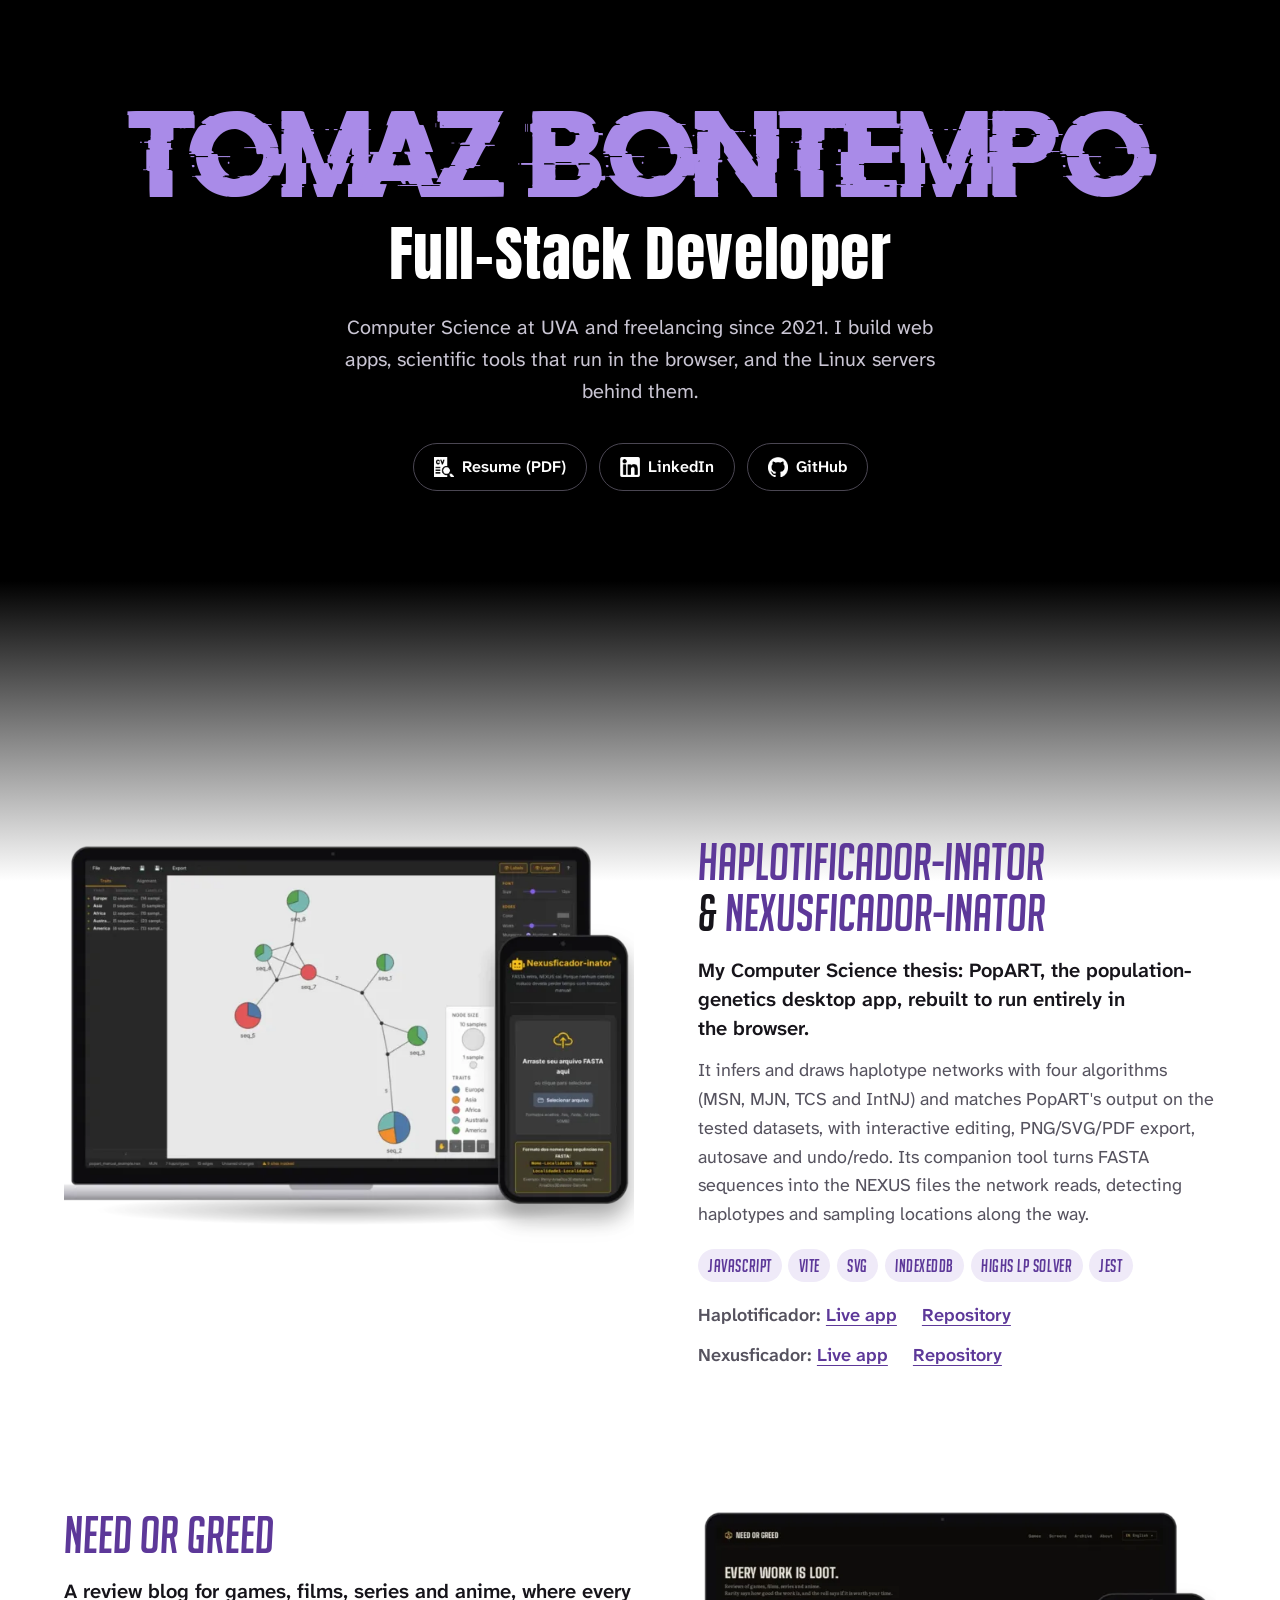
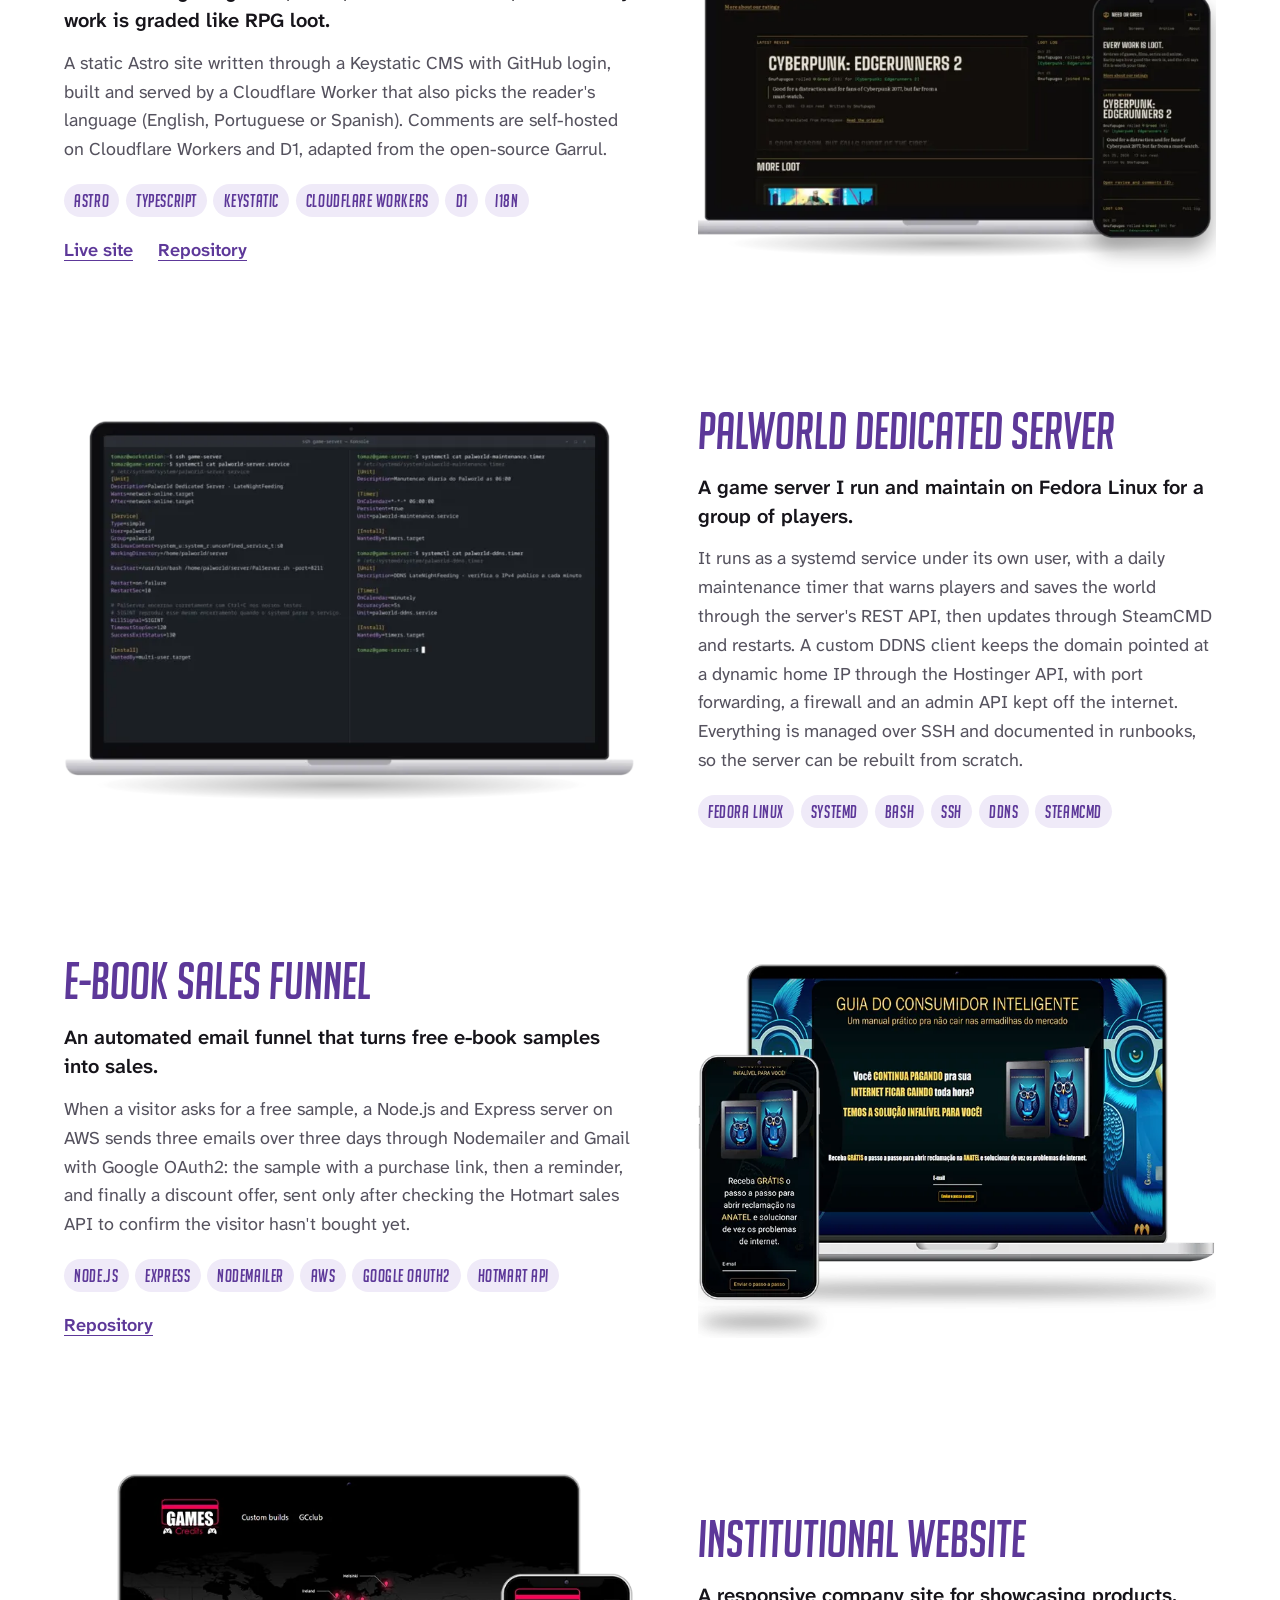
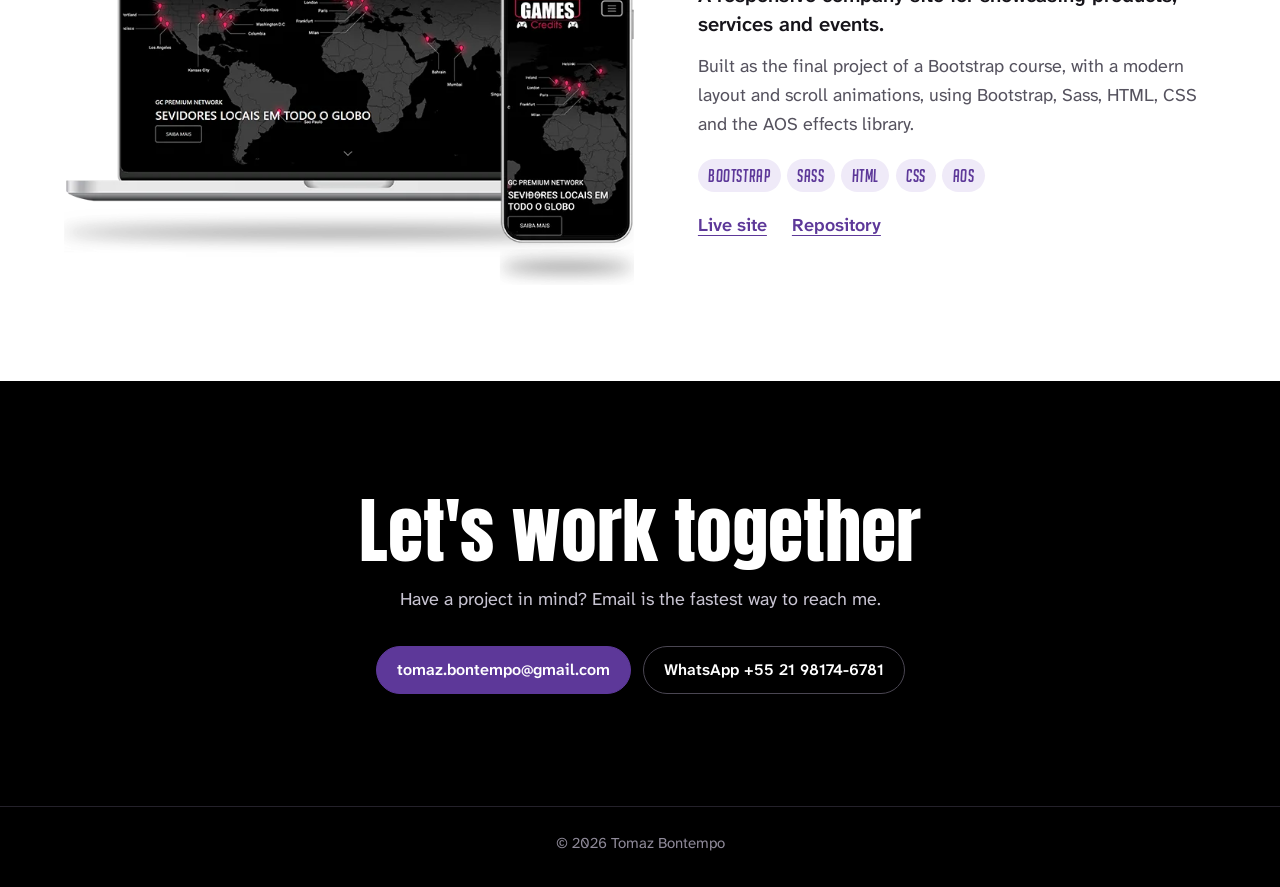
==== commit 30e273a2: "Remove the Email me button from the hero Co-Authored-By: Claude Opus 5.5 <noreply@anthropic.com>" ====
--- a/index.html
+++ b/index.html
@@ -77,8 +77,7 @@
         Computer Science at UVA and freelancing since 2021. I build web apps,
         scientific tools that run in the browser, and the Linux servers behind them.
       </p>
-      <nav class="actions" aria-label="Contact and profiles">
-        <a class="button button-primary" href="mailto:tomaz.bontempo@gmail.com">Email me</a>
+      <nav class="actions" aria-label="Resume and profiles">
         <a class="button" target="_blank" href="Files/Tomaz%20Bontempo%20-%20Resume.pdf"><img src="imgs/cv.png" width="20" height="20" alt="" />Resume (PDF)</a>
         <a class="button" target="_blank" href="https://www.linkedin.com/in/tomazbontempo/"><img src="imgs/linkedin.png" width="20" height="20" alt="" />LinkedIn</a>
         <a class="button" target="_blank" href="https://github.com/TomazBontempo"><img src="imgs/github.png" width="20" height="20" alt="" />GitHub</a>
--- a/style.css
+++ b/style.css
@@ -204,13 +204,16 @@
 }
 
 /* ---------- Projects ---------- */
+/* The black hero fades into the white page behind the first project,
+   as in the original design (padding-top 10%, white at 10% of the height) */
 main {
+  padding: 10% var(--page-pad) clamp(3rem, 8vw, 6rem);
+  background-image: linear-gradient(var(--ink), var(--paper) 10%);
+}
+
+.project {
   max-width: 82rem;
-  margin: 0 auto;
-  padding: clamp(3rem, 8vw, 6rem) var(--page-pad);
-}
-
-.project {
+  margin-inline: auto;
   display: grid;
   grid-template-columns: minmax(0, 1.1fr) minmax(0, 1fr);
   gap: clamp(2rem, 5vw, 4.5rem);
@@ -223,6 +226,14 @@
 
 .project-flip .project-media {
   order: 2;
+}
+
+/* Two-column layout: the fade runs behind the first mockup, so its text
+   starts lower to keep the violet title on the light part of the fade */
+@media (min-width: 861px) {
+  .project:first-child .project-body {
+    padding-top: clamp(8rem, 9vw, 10rem);
+  }
 }
 
 .project-media img {
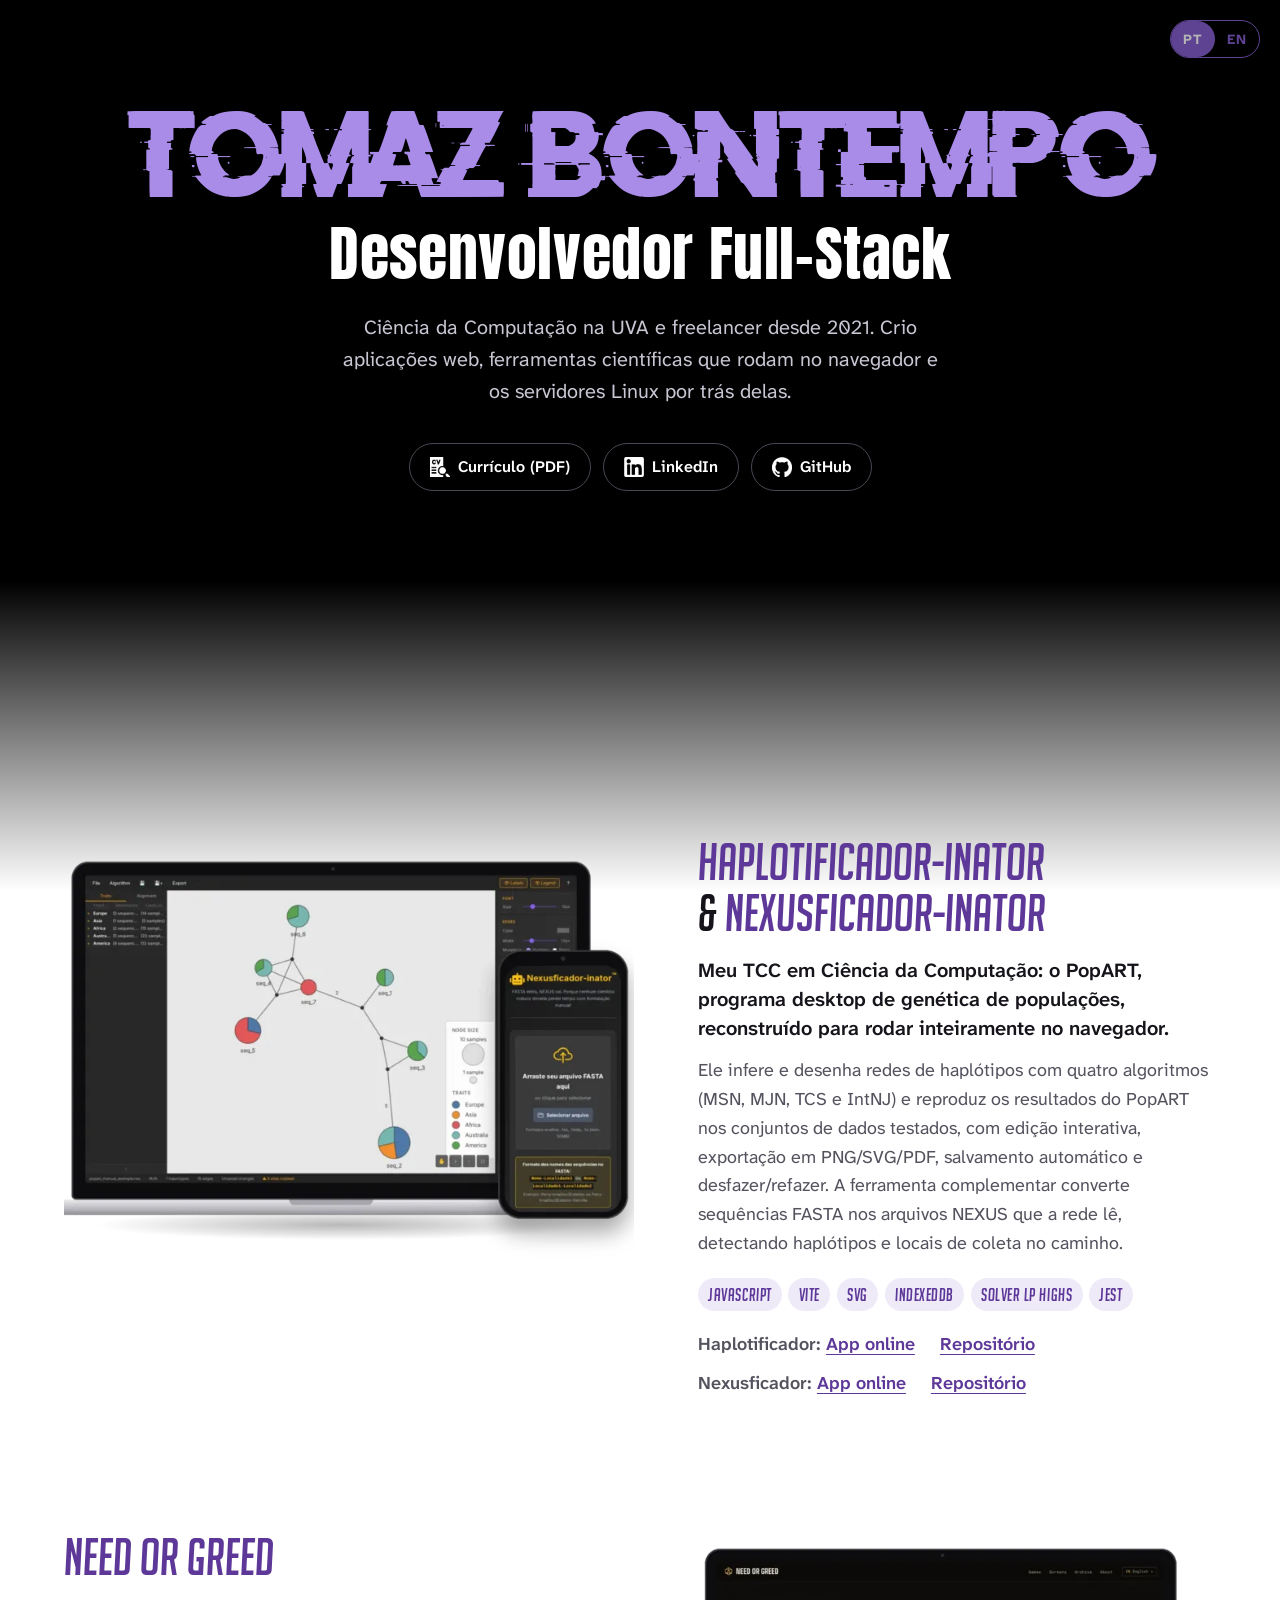
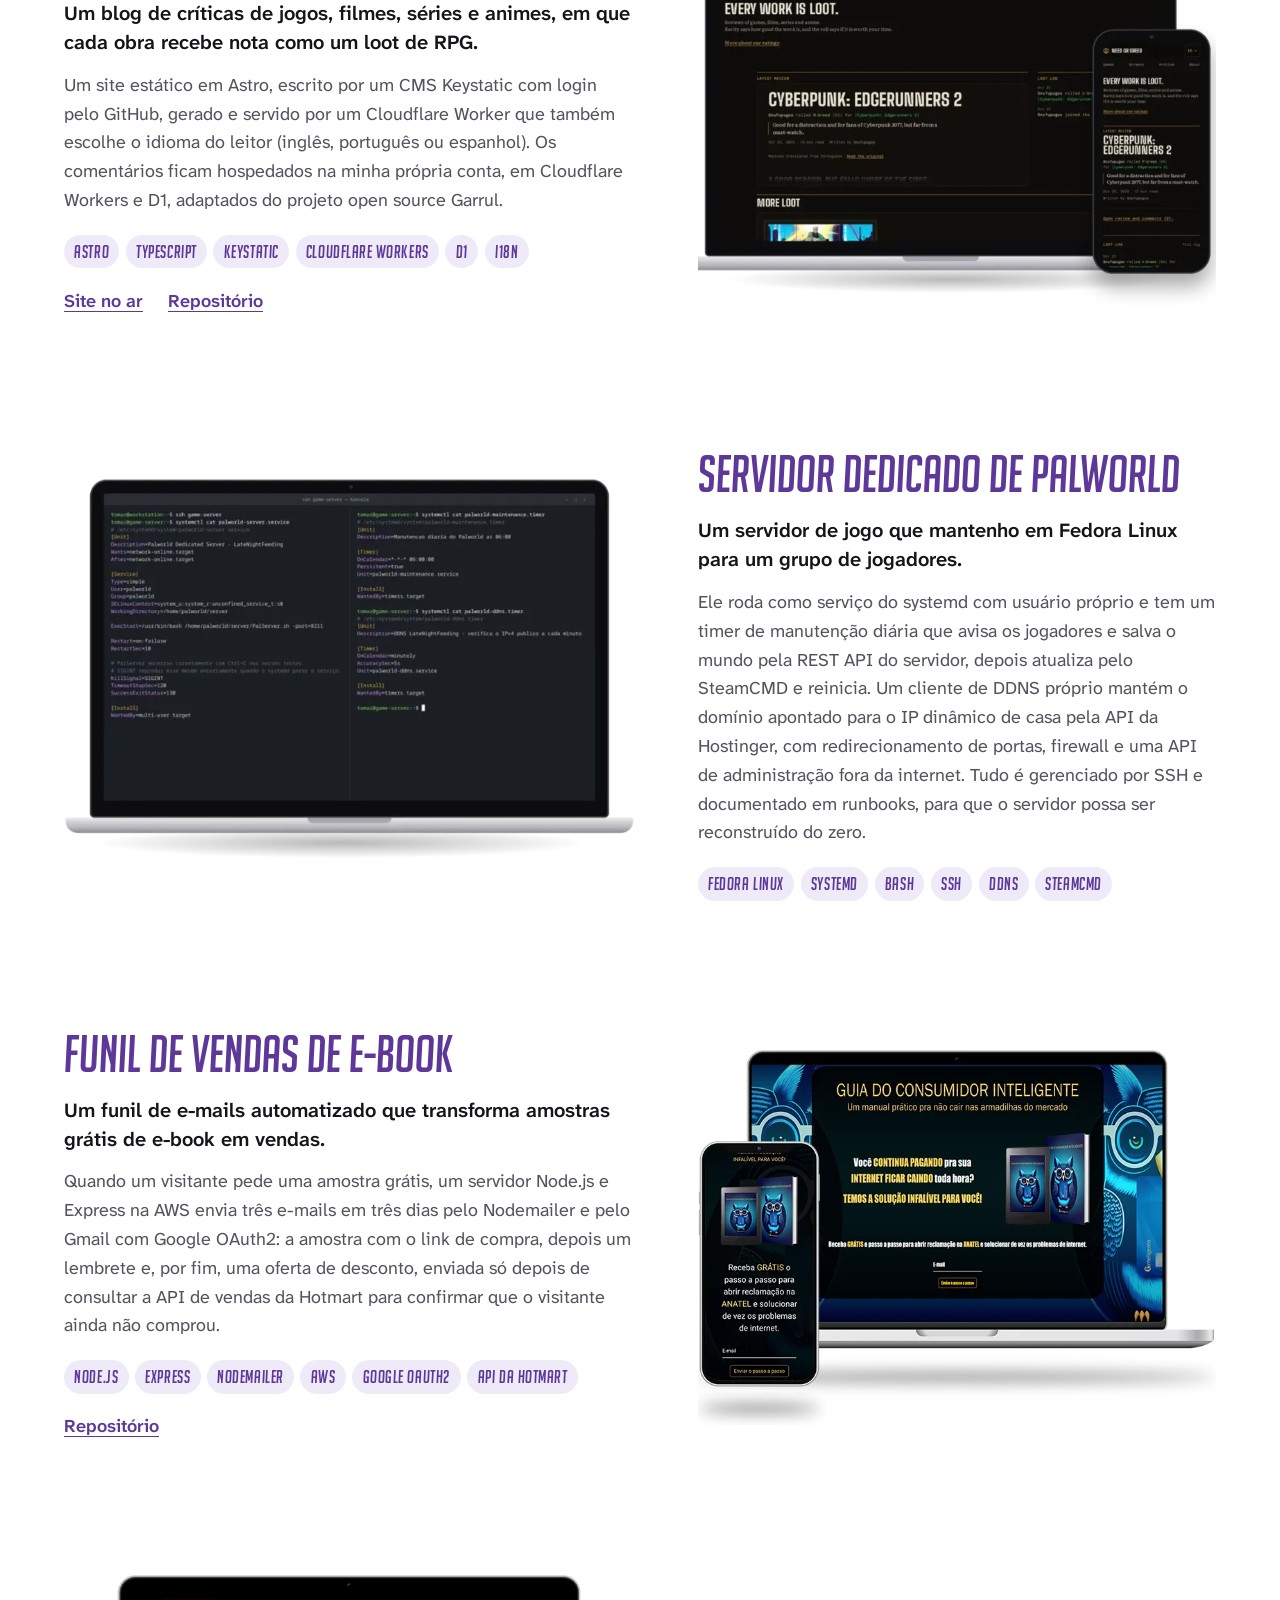
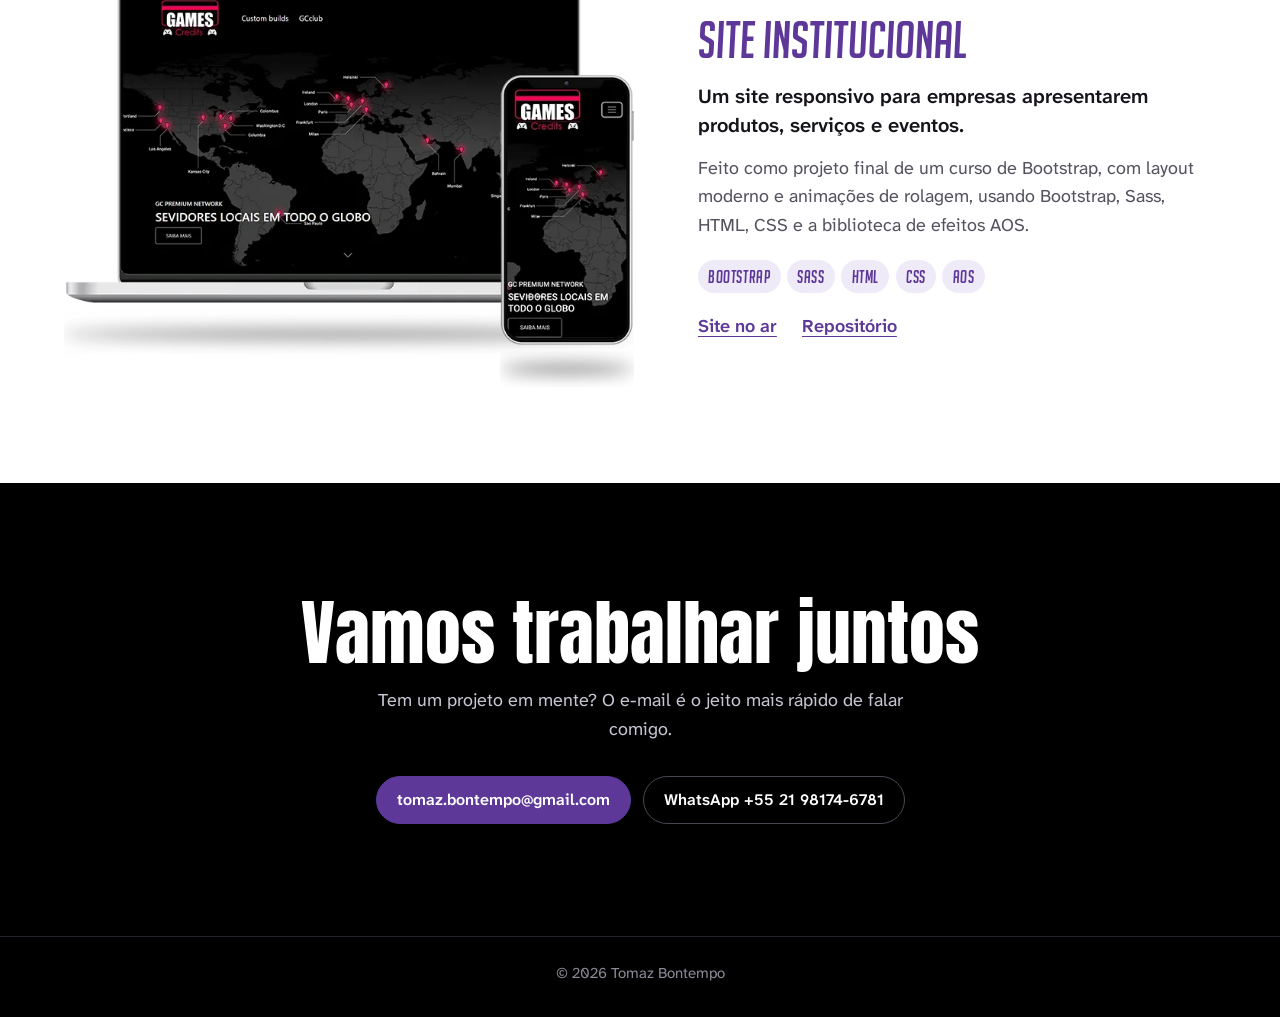
==== commit 0119a29c: "Add Portuguese (default) and English versions with a language switcher - Portuguese at /, English at" ====
--- a/index.html
+++ b/index.html
@@ -1,49 +1,54 @@
 <!DOCTYPE html>
-<html lang="en">
+<html lang="pt-BR">
   <head>
     <meta charset="utf-8" />
     <meta name="viewport" content="width=device-width, initial-scale=1" />
-    <title>Tomaz Bontempo | Full-Stack Developer: Web, Linux &amp; Bioinformatics Tools</title>
-    <meta name="description" content="Portfolio of Tomaz Bontempo, a full-stack developer and freelancer since 2021: browser-based bioinformatics tools from his Computer Science thesis, an Astro blog on Cloudflare, Linux game servers and Node.js automation." />
+    <title>Tomaz Bontempo | Desenvolvedor Full-Stack: Web, Linux e Bioinformática</title>
+    <meta name="description" content="Portfólio de Tomaz Bontempo, desenvolvedor full-stack e freelancer desde 2021: ferramentas de bioinformática no navegador do TCC em Ciência da Computação, um blog em Astro na Cloudflare, servidores Linux de jogos e automações em Node.js." />
     <link rel="canonical" href="https://tomazbontempo.com.br/" />
+    <link rel="alternate" hreflang="pt-BR" href="https://tomazbontempo.com.br/" />
+    <link rel="alternate" hreflang="en" href="https://tomazbontempo.com.br/en/" />
+    <link rel="alternate" hreflang="x-default" href="https://tomazbontempo.com.br/" />
     <meta name="theme-color" content="#000000" />
     <link rel="icon" href="/favicon.ico" sizes="any" />
 
-    <!-- Social previews -->
+    <!-- Prévias em redes sociais -->
     <meta property="og:type" content="profile" />
     <meta property="og:site_name" content="Tomaz Bontempo" />
-    <meta property="og:title" content="Tomaz Bontempo | Full-Stack Developer" />
-    <meta property="og:description" content="Web apps, browser-based bioinformatics tools and the Linux servers they run on. Freelancing since 2021." />
+    <meta property="og:title" content="Tomaz Bontempo | Desenvolvedor Full-Stack" />
+    <meta property="og:description" content="Aplicações web, ferramentas de bioinformática no navegador e os servidores Linux onde elas rodam. Freelancer desde 2021." />
     <meta property="og:url" content="https://tomazbontempo.com.br/" />
-    <meta property="og:image" content="https://tomazbontempo.com.br/imgs/og-image.png" />
+    <meta property="og:image" content="https://tomazbontempo.com.br/imgs/og-pt.png" />
     <meta property="og:image:width" content="1200" />
     <meta property="og:image:height" content="630" />
-    <meta property="og:image:alt" content="Tomaz Bontempo, Full-Stack Developer, next to a haplotype network from his thesis project" />
-    <meta property="og:locale" content="en_US" />
+    <meta property="og:image:alt" content="Tomaz Bontempo, Desenvolvedor Full-Stack: aplicações web, ferramentas de bioinformática no navegador, servidores Linux e mais" />
+    <meta property="og:locale" content="pt_BR" />
+    <meta property="og:locale:alternate" content="en_US" />
     <meta property="profile:first_name" content="Tomaz" />
     <meta property="profile:last_name" content="Bontempo" />
     <meta name="twitter:card" content="summary_large_image" />
-    <meta name="twitter:title" content="Tomaz Bontempo | Full-Stack Developer" />
-    <meta name="twitter:description" content="Web apps, browser-based bioinformatics tools and the Linux servers they run on. Freelancing since 2021." />
-    <meta name="twitter:image" content="https://tomazbontempo.com.br/imgs/og-image.png" />
-
-    <link rel="preload" href="Font/doctor-glitch-name.woff2" as="font" type="font/woff2" crossorigin />
-    <link rel="preload" href="Font/atkinson-hyperlegible-next.woff2" as="font" type="font/woff2" crossorigin />
-    <link rel="stylesheet" href="style.css" />
+    <meta name="twitter:title" content="Tomaz Bontempo | Desenvolvedor Full-Stack" />
+    <meta name="twitter:description" content="Aplicações web, ferramentas de bioinformática no navegador e os servidores Linux onde elas rodam. Freelancer desde 2021." />
+    <meta name="twitter:image" content="https://tomazbontempo.com.br/imgs/og-pt.png" />
+
+    <link rel="preload" href="/Font/doctor-glitch-name.woff2" as="font" type="font/woff2" crossorigin />
+    <link rel="preload" href="/Font/atkinson-hyperlegible-next.woff2" as="font" type="font/woff2" crossorigin />
+    <link rel="stylesheet" href="/style.css" />
 
     <script type="application/ld+json">
       {
         "@context": "https://schema.org",
         "@type": "ProfilePage",
         "url": "https://tomazbontempo.com.br/",
-        "name": "Tomaz Bontempo | Full-Stack Developer",
+        "inLanguage": "pt-BR",
+        "name": "Tomaz Bontempo | Desenvolvedor Full-Stack",
         "mainEntity": {
           "@type": "Person",
           "name": "Tomaz Bontempo",
-          "jobTitle": "Full-Stack Developer",
+          "jobTitle": "Desenvolvedor Full-Stack",
           "url": "https://tomazbontempo.com.br/",
           "email": "mailto:tomaz.bontempo@gmail.com",
-          "image": "https://tomazbontempo.com.br/imgs/og-image.png",
+          "image": "https://tomazbontempo.com.br/imgs/og-pt.png",
           "alumniOf": {
             "@type": "CollegeOrUniversity",
             "name": "Universidade Veiga de Almeida"
@@ -54,10 +59,10 @@
             "Astro",
             "Cloudflare Workers",
             "AWS",
-            "Linux server administration",
+            "Administração de servidores Linux",
             "systemd",
-            "Bioinformatics",
-            "Haplotype networks"
+            "Bioinformática",
+            "Redes de haplótipos"
           ],
           "sameAs": [
             "https://www.linkedin.com/in/tomazbontempo/",
@@ -68,19 +73,24 @@
     </script>
   </head>
   <body>
-    <a class="skip-link" href="#projects">Skip to projects</a>
+    <nav class="lang" aria-label="Idioma">
+      <a href="/" lang="pt-BR" hreflang="pt-BR" aria-current="page">PT</a>
+      <a href="/en/" lang="en" hreflang="en">EN</a>
+    </nav>
+
+    <a class="skip-link" href="#projects">Pular para os projetos</a>
 
     <header class="hero">
       <h1 class="hero-name">Tomaz Bontempo</h1>
-      <p class="hero-role">Full-Stack Developer</p>
+      <p class="hero-role">Desenvolvedor Full-Stack</p>
       <p class="hero-intro">
-        Computer Science at UVA and freelancing since 2021. I build web apps,
-        scientific tools that run in the browser, and the Linux servers behind them.
+        Ciência da Computação na UVA e freelancer desde 2021. Crio aplicações web,
+        ferramentas científicas que rodam no navegador e os servidores Linux por trás delas.
       </p>
-      <nav class="actions" aria-label="Resume and profiles">
-        <a class="button" target="_blank" href="Files/Tomaz%20Bontempo%20-%20Resume.pdf"><img src="imgs/cv.png" width="20" height="20" alt="" />Resume (PDF)</a>
-        <a class="button" target="_blank" href="https://www.linkedin.com/in/tomazbontempo/"><img src="imgs/linkedin.png" width="20" height="20" alt="" />LinkedIn</a>
-        <a class="button" target="_blank" href="https://github.com/TomazBontempo"><img src="imgs/github.png" width="20" height="20" alt="" />GitHub</a>
+      <nav class="actions" aria-label="Currículo e perfis">
+        <a class="button" target="_blank" href="/Files/Tomaz%20Bontempo%20-%20Resume.pdf"><img src="/imgs/cv.png" width="20" height="20" alt="" />Currículo (PDF)</a>
+        <a class="button" target="_blank" href="https://www.linkedin.com/in/tomazbontempo/"><img src="/imgs/linkedin.png" width="20" height="20" alt="" />LinkedIn</a>
+        <a class="button" target="_blank" href="https://github.com/TomazBontempo"><img src="/imgs/github.png" width="20" height="20" alt="" />GitHub</a>
       </nav>
     </header>
 
@@ -88,138 +98,140 @@
       <!-- Haplotificador-inator + Nexusficador-inator -->
       <article class="project">
         <a class="project-media" target="_blank" href="https://haplotificador-inator.vercel.app" tabindex="-1" aria-hidden="true">
-          <img src="imgs/haplo.webp" srcset="imgs/haplo-700.webp 700w, imgs/haplo.webp 1320w" sizes="(max-width: 860px) 100vw, 46vw" width="1320" height="954" fetchpriority="high" alt="" />
+          <img src="/imgs/haplo.webp" srcset="/imgs/haplo-700.webp 700w, /imgs/haplo.webp 1320w" sizes="(max-width: 860px) 100vw, 46vw" width="1320" height="954" fetchpriority="high" alt="" />
         </a>
         <div class="project-body">
           <h2>Haplotificador-inator <span class="amp">&amp;</span> Nexusficador-inator</h2>
           <p class="project-lead">
-            My Computer Science thesis: PopART, the population-genetics desktop app, rebuilt to run entirely in the browser.
-          </p>
-          <p>
-            It infers and draws haplotype networks with four algorithms (MSN, MJN,
-            TCS and IntNJ) and matches PopART's output on the tested datasets, with
-            interactive editing, PNG/SVG/PDF export, autosave and undo/redo. Its
-            companion tool turns FASTA sequences into the NEXUS files the network
-            reads, detecting haplotypes and sampling locations along the way.
-          </p>
-          <ul class="tags" aria-label="Technologies">
-            <li>JavaScript</li><li>Vite</li><li>SVG</li><li>IndexedDB</li><li>HiGHS LP solver</li><li>Jest</li>
-          </ul>
-          <p class="project-links">
-            Haplotificador: <a target="_blank" href="https://haplotificador-inator.vercel.app">Live app</a>
-            <a target="_blank" href="https://github.com/TomazBontempo/haplotificador-inator">Repository</a><br />
-            Nexusficador: <a target="_blank" href="https://nexusficador-inator.vercel.app">Live app</a>
-            <a target="_blank" href="https://github.com/TomazBontempo/Nexusficador-inator">Repository</a>
+            Meu TCC em Ciência da Computação: o PopART, programa desktop de genética de populações, reconstruído para rodar inteiramente no navegador.
+          </p>
+          <p>
+            Ele infere e desenha redes de haplótipos com quatro algoritmos (MSN, MJN,
+            TCS e IntNJ) e reproduz os resultados do PopART nos conjuntos de dados
+            testados, com edição interativa, exportação em PNG/SVG/PDF, salvamento
+            automático e desfazer/refazer. A ferramenta complementar converte
+            sequências FASTA nos arquivos NEXUS que a rede lê, detectando haplótipos e
+            locais de coleta no caminho.
+          </p>
+          <ul class="tags" aria-label="Tecnologias">
+            <li>JavaScript</li><li>Vite</li><li>SVG</li><li>IndexedDB</li><li>Solver LP HiGHS</li><li>Jest</li>
+          </ul>
+          <p class="project-links">
+            Haplotificador: <a target="_blank" href="https://haplotificador-inator.vercel.app">App online</a>
+            <a target="_blank" href="https://github.com/TomazBontempo/haplotificador-inator">Repositório</a><br />
+            Nexusficador: <a target="_blank" href="https://nexusficador-inator.vercel.app">App online</a>
+            <a target="_blank" href="https://github.com/TomazBontempo/Nexusficador-inator">Repositório</a>
           </p>
         </div>
       </article>
 
       <!-- Need or Greed -->
       <article class="project project-flip">
-        <a class="project-media" target="_blank" href="https://needorgreed.blog" tabindex="-1" aria-hidden="true">
-          <img src="imgs/needorgreed.webp" srcset="imgs/needorgreed-700.webp 700w, imgs/needorgreed.webp 1320w" sizes="(max-width: 860px) 100vw, 46vw" width="1320" height="954" loading="lazy" alt="" />
+        <a class="project-media" target="_blank" href="https://needorgreed.blog/pt/" tabindex="-1" aria-hidden="true">
+          <img src="/imgs/needorgreed.webp" srcset="/imgs/needorgreed-700.webp 700w, /imgs/needorgreed.webp 1320w" sizes="(max-width: 860px) 100vw, 46vw" width="1320" height="954" loading="lazy" alt="" />
         </a>
         <div class="project-body">
           <h2>Need or Greed</h2>
           <p class="project-lead">
-            A review blog for games, films, series and anime, where every work is graded like RPG loot.
-          </p>
-          <p>
-            A static Astro site written through a Keystatic CMS with GitHub login,
-            built and served by a Cloudflare Worker that also picks the reader's
-            language (English, Portuguese or Spanish). Comments are self-hosted on
-            Cloudflare Workers and D1, adapted from the open-source Garrul.
-          </p>
-          <ul class="tags" aria-label="Technologies">
+            Um blog de críticas de jogos, filmes, séries e animes, em que cada obra recebe nota como um loot de RPG.
+          </p>
+          <p>
+            Um site estático em Astro, escrito por um CMS Keystatic com login pelo
+            GitHub, gerado e servido por um Cloudflare Worker que também escolhe o
+            idioma do leitor (inglês, português ou espanhol). Os comentários ficam
+            hospedados na minha própria conta, em Cloudflare Workers e D1, adaptados
+            do projeto open source Garrul.
+          </p>
+          <ul class="tags" aria-label="Tecnologias">
             <li>Astro</li><li>TypeScript</li><li>Keystatic</li><li>Cloudflare Workers</li><li>D1</li><li>i18n</li>
           </ul>
           <p class="project-links">
-            <a target="_blank" href="https://needorgreed.blog">Live site</a>
-            <a target="_blank" href="https://github.com/TomazBontempo/needorgreed.blog">Repository</a>
-          </p>
-        </div>
-      </article>
-
-      <!-- Palworld dedicated server -->
+            <a target="_blank" href="https://needorgreed.blog/pt/">Site no ar</a>
+            <a target="_blank" href="https://github.com/TomazBontempo/needorgreed.blog">Repositório</a>
+          </p>
+        </div>
+      </article>
+
+      <!-- Servidor de Palworld -->
       <article class="project">
         <div class="project-media">
-          <img src="imgs/palworld.webp" srcset="imgs/palworld-700.webp 700w, imgs/palworld.webp 1320w" sizes="(max-width: 860px) 100vw, 46vw" width="1320" height="954" loading="lazy" alt="Terminal showing the systemd service and timer units of the Palworld server" />
-        </div>
-        <div class="project-body">
-          <h2>Palworld Dedicated Server</h2>
-          <p class="project-lead">
-            A game server I run and maintain on Fedora Linux for a group of players.
-          </p>
-          <p>
-            It runs as a systemd service under its own user, with a daily
-            maintenance timer that warns players and saves the world through the
-            server's REST API, then updates through SteamCMD and restarts. A custom
-            DDNS client keeps the domain pointed at a dynamic home IP through the
-            Hostinger API, with port forwarding, a firewall and an admin API kept
-            off the internet. Everything is managed over SSH and documented in
-            runbooks, so the server can be rebuilt from scratch.
-          </p>
-          <ul class="tags" aria-label="Technologies">
+          <img src="/imgs/palworld.webp" srcset="/imgs/palworld-700.webp 700w, /imgs/palworld.webp 1320w" sizes="(max-width: 860px) 100vw, 46vw" width="1320" height="954" loading="lazy" alt="Terminal mostrando as units de serviço e de timer do systemd do servidor de Palworld" />
+        </div>
+        <div class="project-body">
+          <h2>Servidor Dedicado de Palworld</h2>
+          <p class="project-lead">
+            Um servidor de jogo que mantenho em Fedora Linux para um grupo de jogadores.
+          </p>
+          <p>
+            Ele roda como serviço do systemd com usuário próprio e tem um timer de
+            manutenção diária que avisa os jogadores e salva o mundo pela REST API do
+            servidor, depois atualiza pelo SteamCMD e reinicia. Um cliente de DDNS
+            próprio mantém o domínio apontado para o IP dinâmico de casa pela API da
+            Hostinger, com redirecionamento de portas, firewall e uma API de
+            administração fora da internet. Tudo é gerenciado por SSH e documentado em
+            runbooks, para que o servidor possa ser reconstruído do zero.
+          </p>
+          <ul class="tags" aria-label="Tecnologias">
             <li>Fedora Linux</li><li>systemd</li><li>Bash</li><li>SSH</li><li>DDNS</li><li>SteamCMD</li>
           </ul>
         </div>
       </article>
 
-      <!-- GCI sales funnel -->
+      <!-- Funil de vendas GCI -->
       <article class="project project-flip">
         <a class="project-media" target="_blank" href="https://github.com/TomazBontempo/gciAwsServer" tabindex="-1" aria-hidden="true">
-          <img src="imgs/cgi.webp" width="747" height="540" loading="lazy" alt="" />
-        </a>
-        <div class="project-body">
-          <h2>E-book Sales Funnel</h2>
-          <p class="project-lead">
-            An automated email funnel that turns free e-book samples into sales.
-          </p>
-          <p>
-            When a visitor asks for a free sample, a Node.js and Express server on
-            AWS sends three emails over three days through Nodemailer and Gmail with
-            Google OAuth2: the sample with a purchase link, then a reminder, and
-            finally a discount offer, sent only after checking the Hotmart sales API
-            to confirm the visitor hasn't bought yet.
-          </p>
-          <ul class="tags" aria-label="Technologies">
-            <li>Node.js</li><li>Express</li><li>Nodemailer</li><li>AWS</li><li>Google OAuth2</li><li>Hotmart API</li>
-          </ul>
-          <p class="project-links">
-            <a target="_blank" href="https://github.com/TomazBontempo/gciAwsServer">Repository</a>
-          </p>
-        </div>
-      </article>
-
-      <!-- Institutional site -->
+          <img src="/imgs/cgi.webp" width="747" height="540" loading="lazy" alt="" />
+        </a>
+        <div class="project-body">
+          <h2>Funil de Vendas de E-book</h2>
+          <p class="project-lead">
+            Um funil de e-mails automatizado que transforma amostras grátis de e-book em vendas.
+          </p>
+          <p>
+            Quando um visitante pede uma amostra grátis, um servidor Node.js e Express
+            na AWS envia três e-mails em três dias pelo Nodemailer e pelo Gmail com
+            Google OAuth2: a amostra com o link de compra, depois um lembrete e, por
+            fim, uma oferta de desconto, enviada só depois de consultar a API de vendas
+            da Hotmart para confirmar que o visitante ainda não comprou.
+          </p>
+          <ul class="tags" aria-label="Tecnologias">
+            <li>Node.js</li><li>Express</li><li>Nodemailer</li><li>AWS</li><li>Google OAuth2</li><li>API da Hotmart</li>
+          </ul>
+          <p class="project-links">
+            <a target="_blank" href="https://github.com/TomazBontempo/gciAwsServer">Repositório</a>
+          </p>
+        </div>
+      </article>
+
+      <!-- Site institucional -->
       <article class="project">
         <a class="project-media" target="_blank" href="https://tomazbontempo.github.io/onebitcode-institutional-site/" tabindex="-1" aria-hidden="true">
-          <img src="imgs/gc.webp" width="747" height="540" loading="lazy" alt="" />
-        </a>
-        <div class="project-body">
-          <h2>Institutional Website</h2>
-          <p class="project-lead">
-            A responsive company site for showcasing products, services and events.
-          </p>
-          <p>
-            Built as the final project of a Bootstrap course, with a modern layout
-            and scroll animations, using Bootstrap, Sass, HTML, CSS and the AOS
-            effects library.
-          </p>
-          <ul class="tags" aria-label="Technologies">
+          <img src="/imgs/gc.webp" width="747" height="540" loading="lazy" alt="" />
+        </a>
+        <div class="project-body">
+          <h2>Site Institucional</h2>
+          <p class="project-lead">
+            Um site responsivo para empresas apresentarem produtos, serviços e eventos.
+          </p>
+          <p>
+            Feito como projeto final de um curso de Bootstrap, com layout moderno e
+            animações de rolagem, usando Bootstrap, Sass, HTML, CSS e a biblioteca de
+            efeitos AOS.
+          </p>
+          <ul class="tags" aria-label="Tecnologias">
             <li>Bootstrap</li><li>Sass</li><li>HTML</li><li>CSS</li><li>AOS</li>
           </ul>
           <p class="project-links">
-            <a target="_blank" href="https://tomazbontempo.github.io/onebitcode-institutional-site/">Live site</a>
-            <a target="_blank" href="https://github.com/TomazBontempo/onebitcode-institutional-site">Repository</a>
+            <a target="_blank" href="https://tomazbontempo.github.io/onebitcode-institutional-site/">Site no ar</a>
+            <a target="_blank" href="https://github.com/TomazBontempo/onebitcode-institutional-site">Repositório</a>
           </p>
         </div>
       </article>
     </main>
 
     <section class="contact" aria-labelledby="contact-title">
-      <h2 id="contact-title">Let's work together</h2>
-      <p>Have a project in mind? Email is the fastest way to reach me.</p>
+      <h2 id="contact-title">Vamos trabalhar juntos</h2>
+      <p>Tem um projeto em mente? O e-mail é o jeito mais rápido de falar comigo.</p>
       <div class="actions">
         <a class="button button-primary" href="mailto:tomaz.bontempo@gmail.com">tomaz.bontempo@gmail.com</a>
         <a class="button" target="_blank" href="https://wa.me/5521981746781">WhatsApp +55 21 98174-6781</a>
--- a/style.css
+++ b/style.css
@@ -122,6 +122,56 @@
 
 .skip-link:focus {
   top: 1rem;
+}
+
+/* ---------- Language switcher ----------
+   Fixed top-right "watermark": a mid violet that reads on both the black
+   and the white sections (4.6:1 on black, 4.55:1 on white), faded until hovered/focused. */
+.lang {
+  --lang-color: #8760d0;
+  position: fixed;
+  top: clamp(0.75rem, 2vw, 1.25rem);
+  right: clamp(0.75rem, 2vw, 1.25rem);
+  z-index: 20;
+  display: flex;
+  border: 1.5px solid var(--lang-color);
+  border-radius: 999px;
+  opacity: 0.7;
+  transition: opacity 0.25s var(--ease-out);
+}
+
+.lang:hover,
+.lang:focus-within {
+  opacity: 1;
+}
+
+.lang a {
+  display: grid;
+  place-items: center;
+  min-width: 44px;
+  min-height: 36px;
+  padding: 0 0.7rem;
+  border-radius: 999px;
+  color: var(--lang-color);
+  font-size: 0.875rem;
+  font-weight: 700;
+  letter-spacing: 0.08em;
+  text-decoration: none;
+}
+
+.lang a[aria-current="page"] {
+  background: var(--lang-color);
+  color: var(--paper);
+}
+
+.lang a:not([aria-current]):hover {
+  text-decoration: underline;
+  text-underline-offset: 0.25em;
+}
+
+.lang a:focus-visible {
+  outline: 2px solid var(--lang-color);
+  outline-offset: 2px;
 }
 
 /* ---------- Buttons ---------- */
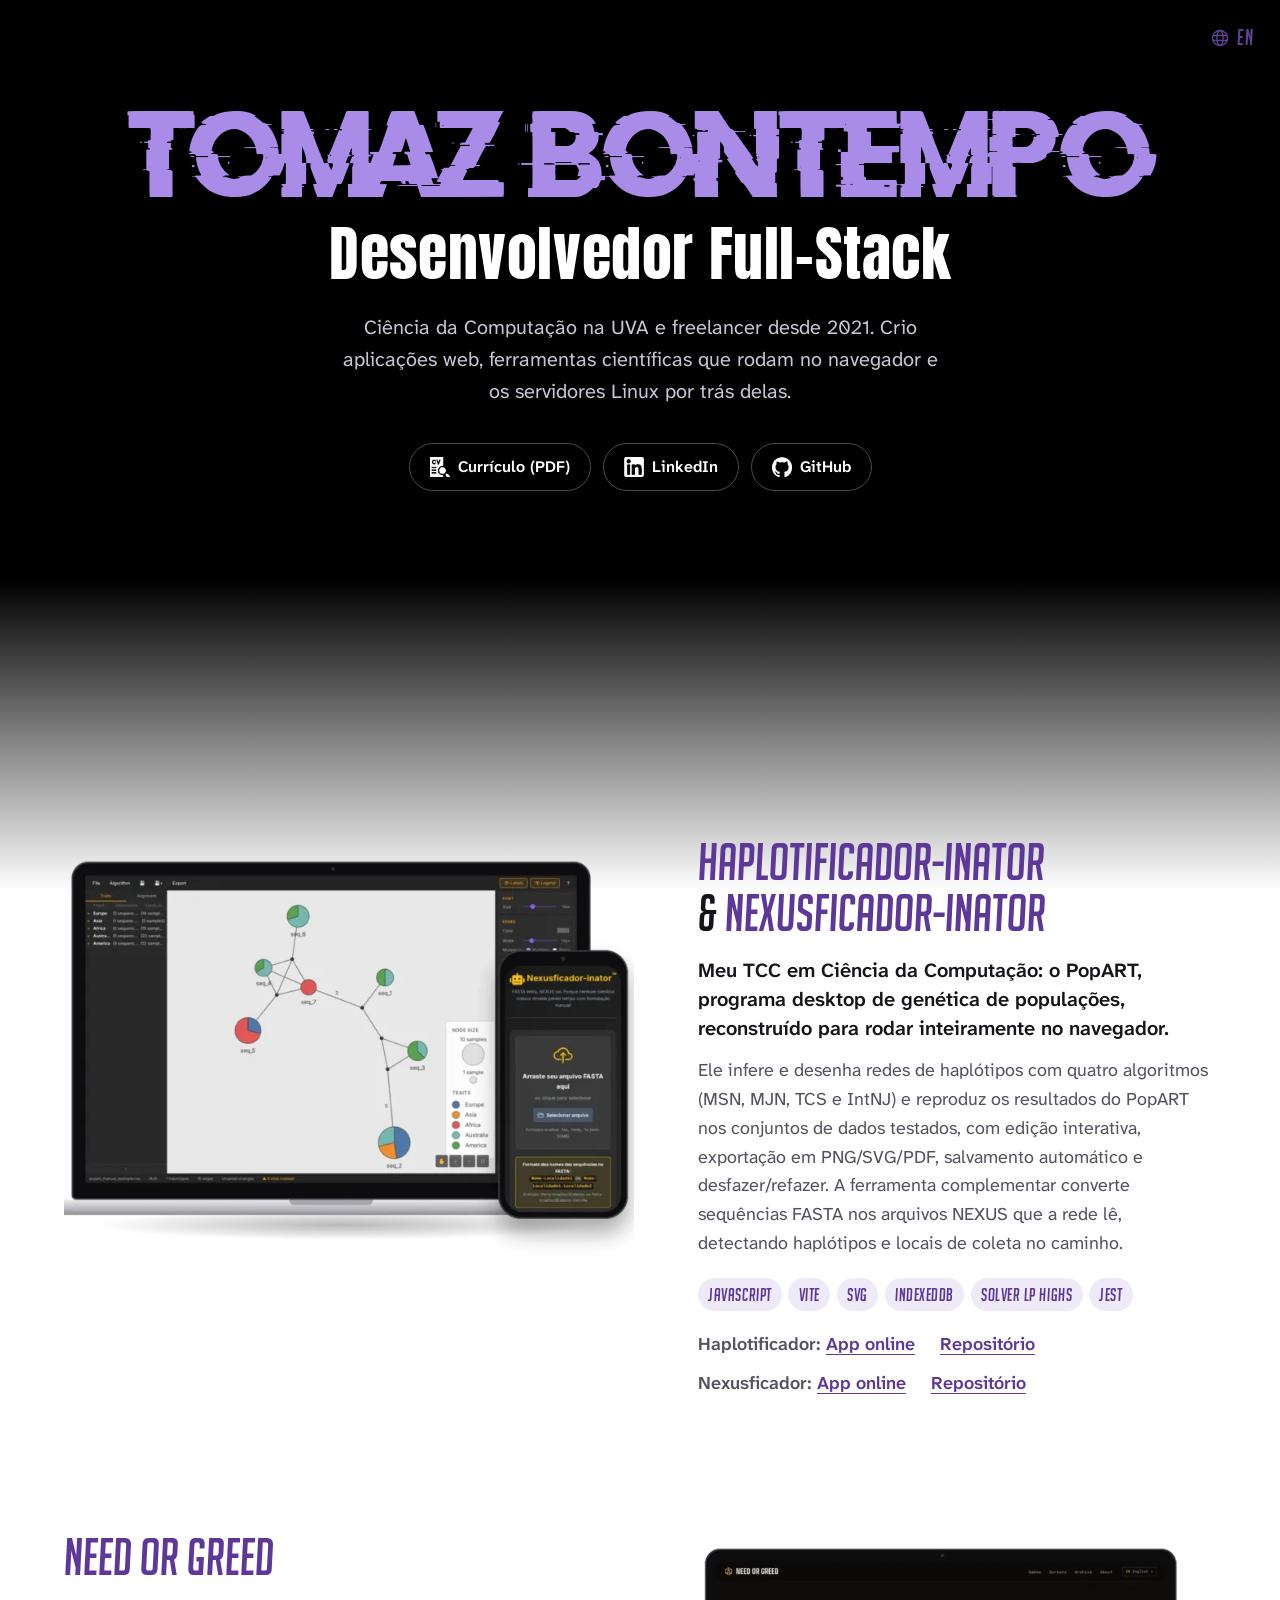
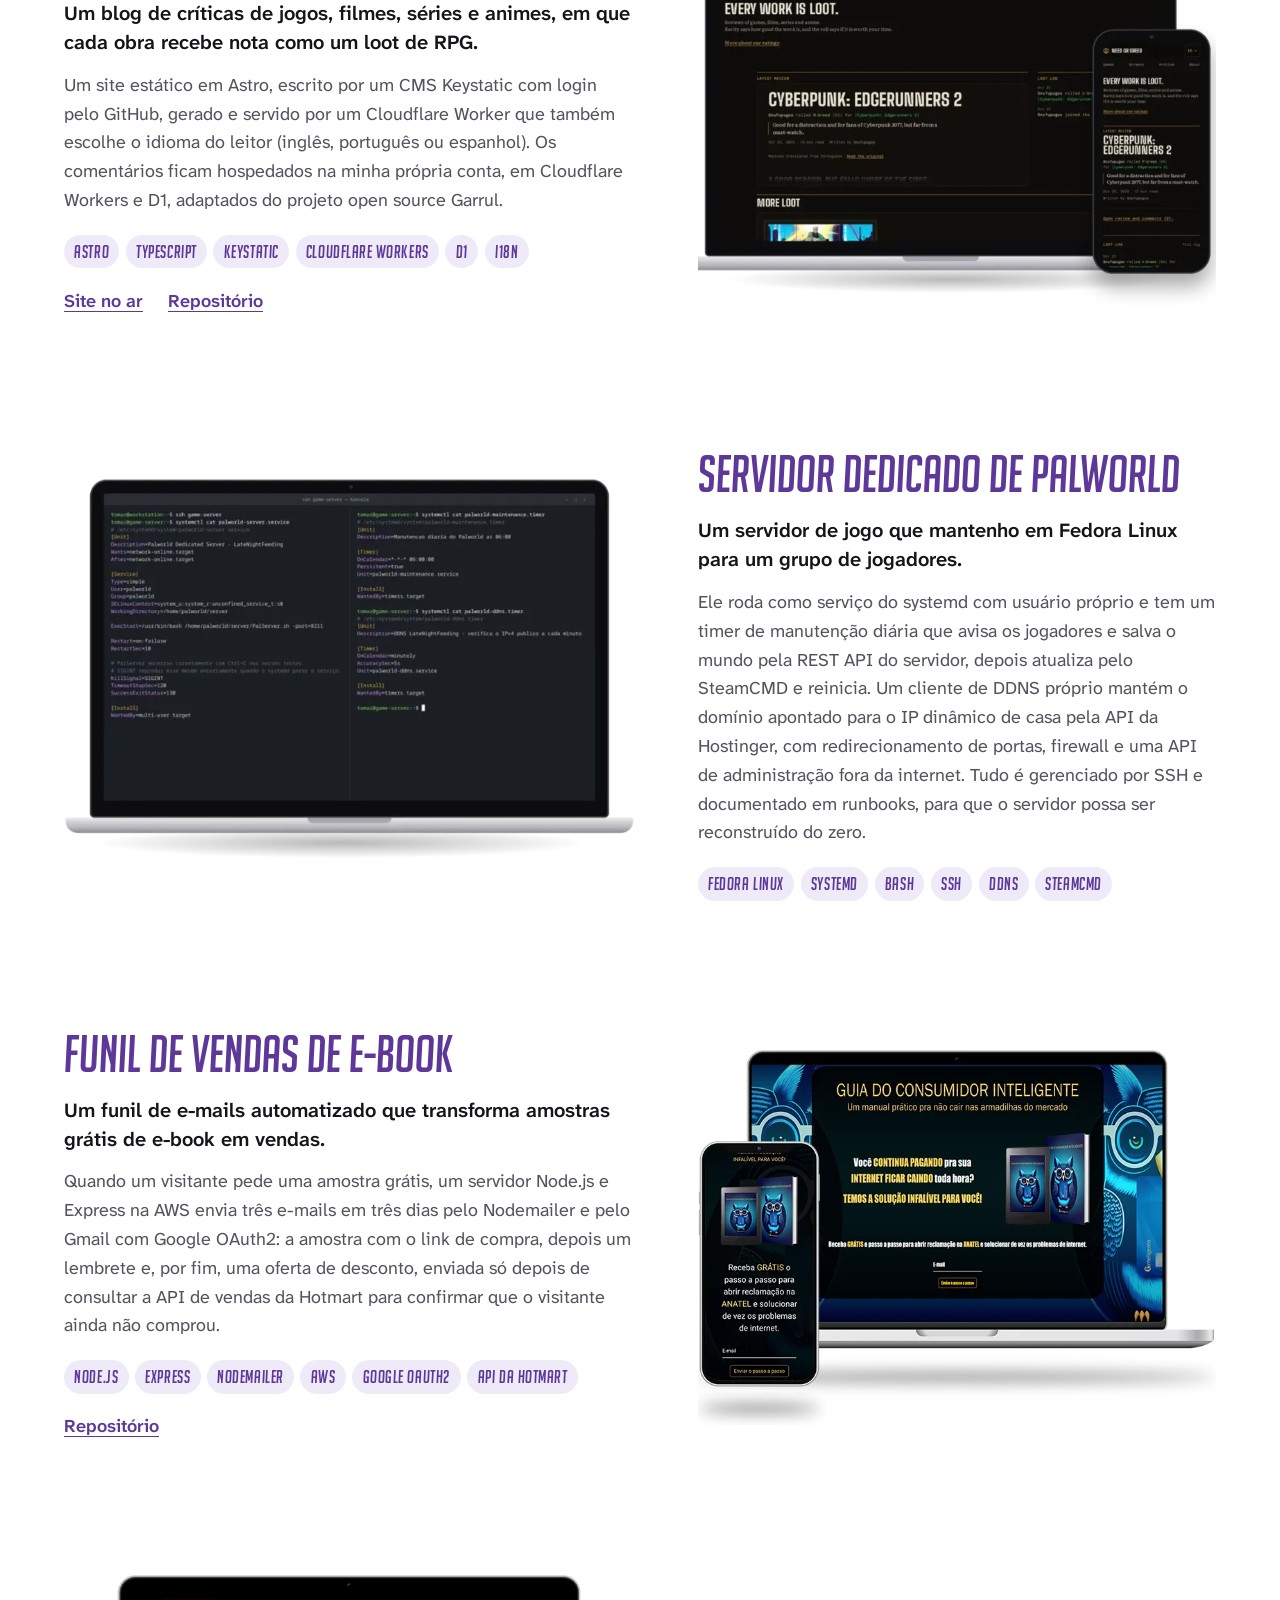
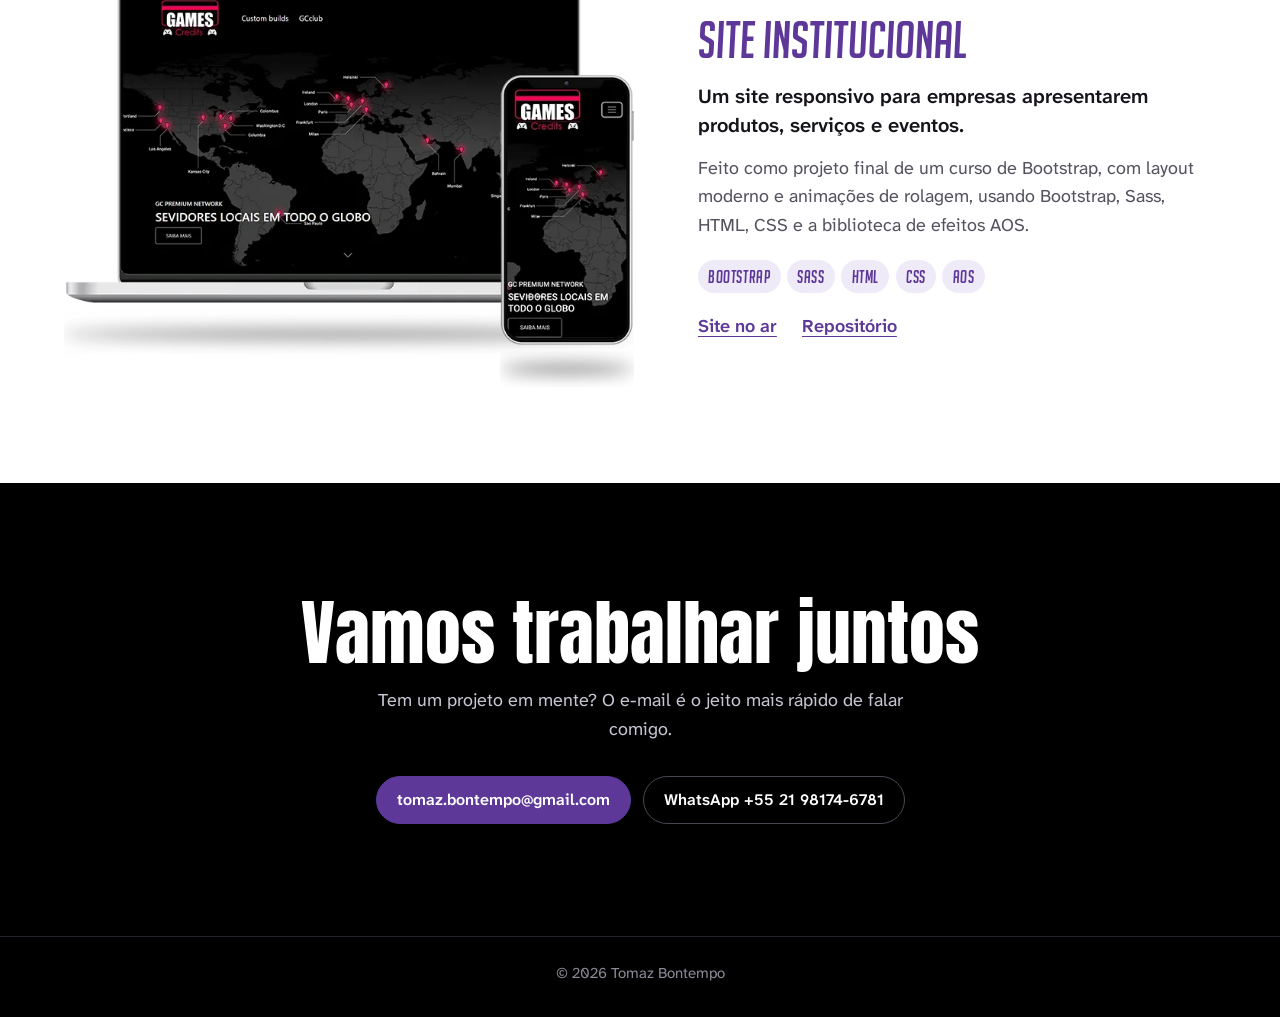
==== commit fb7dcb85: "Replace the PT/EN pill with a single globe link to the other language Co-Authored-By: Claude Opus 5." ====
--- a/index.html
+++ b/index.html
@@ -73,10 +73,10 @@
     </script>
   </head>
   <body>
-    <nav class="lang" aria-label="Idioma">
-      <a href="/" lang="pt-BR" hreflang="pt-BR" aria-current="page">PT</a>
-      <a href="/en/" lang="en" hreflang="en">EN</a>
-    </nav>
+    <a class="lang" href="/en/" hreflang="en" lang="en">
+      <svg class="lang-icon" viewBox="0 0 24 24" width="20" height="20" aria-hidden="true" focusable="false"><circle cx="12" cy="12" r="9"/><ellipse cx="12" cy="12" rx="3.75" ry="9"/><path d="M3.5 9h17M3.5 15h17"/></svg>
+      <span class="visually-hidden">Read in English</span><span class="lang-code" aria-hidden="true">EN</span>
+    </a>
 
     <a class="skip-link" href="#projects">Pular para os projetos</a>
 
--- a/style.css
+++ b/style.css
@@ -125,53 +125,76 @@
 }
 
 /* ---------- Language switcher ----------
-   Fixed top-right "watermark": a mid violet that reads on both the black
-   and the white sections (4.6:1 on black, 4.55:1 on white), faded until hovered/focused. */
+   One fixed top-right link to the other language: drawn globe + code.
+   Mid violet reads on both the black and the white sections
+   (4.6:1 on black, 4.55:1 on white); faded until hovered or focused. */
 .lang {
   --lang-color: #8760d0;
   position: fixed;
-  top: clamp(0.75rem, 2vw, 1.25rem);
-  right: clamp(0.75rem, 2vw, 1.25rem);
+  top: clamp(0.5rem, 1.5vw, 1rem);
+  right: clamp(0.5rem, 1.5vw, 1rem);
   z-index: 20;
-  display: flex;
-  border: 1.5px solid var(--lang-color);
-  border-radius: 999px;
+  display: inline-flex;
+  align-items: center;
+  gap: 0.4rem;
+  min-height: 44px;
+  padding: 0 0.6rem;
+  color: var(--lang-color);
+  font-family: var(--font-heading);
+  font-size: 1.375rem;
+  letter-spacing: 0.06em;
+  line-height: 1;
+  text-decoration: none;
   opacity: 0.7;
   transition: opacity 0.25s var(--ease-out);
 }
 
 .lang:hover,
-.lang:focus-within {
+.lang:focus-visible {
   opacity: 1;
 }
 
-.lang a {
-  display: grid;
-  place-items: center;
-  min-width: 44px;
-  min-height: 36px;
-  padding: 0 0.7rem;
-  border-radius: 999px;
-  color: var(--lang-color);
-  font-size: 0.875rem;
-  font-weight: 700;
-  letter-spacing: 0.08em;
-  text-decoration: none;
-}
-
-.lang a[aria-current="page"] {
-  background: var(--lang-color);
-  color: var(--paper);
-}
-
-.lang a:not([aria-current]):hover {
+.lang-icon {
+  width: 20px;
+  height: 20px;
+  fill: none;
+  stroke: currentColor;
+  stroke-width: 1.6;
+  stroke-linecap: round;
+}
+
+@media (prefers-reduced-motion: no-preference) {
+  .lang-icon {
+    transition: transform 0.5s var(--ease-out);
+  }
+
+  .lang:hover .lang-icon {
+    transform: rotate(-20deg);
+  }
+}
+
+.lang:hover .lang-code {
   text-decoration: underline;
-  text-underline-offset: 0.25em;
-}
-
-.lang a:focus-visible {
+  text-decoration-thickness: 2px;
+  text-underline-offset: 0.2em;
+}
+
+.lang:focus-visible {
   outline: 2px solid var(--lang-color);
   outline-offset: 2px;
+  border-radius: 6px;
+}
+
+.visually-hidden {
+  position: absolute;
+  width: 1px;
+  height: 1px;
+  margin: -1px;
+  padding: 0;
+  overflow: hidden;
+  clip: rect(0 0 0 0);
+  white-space: nowrap;
+  border: 0;
 }
 
 /* ---------- Buttons ---------- */
